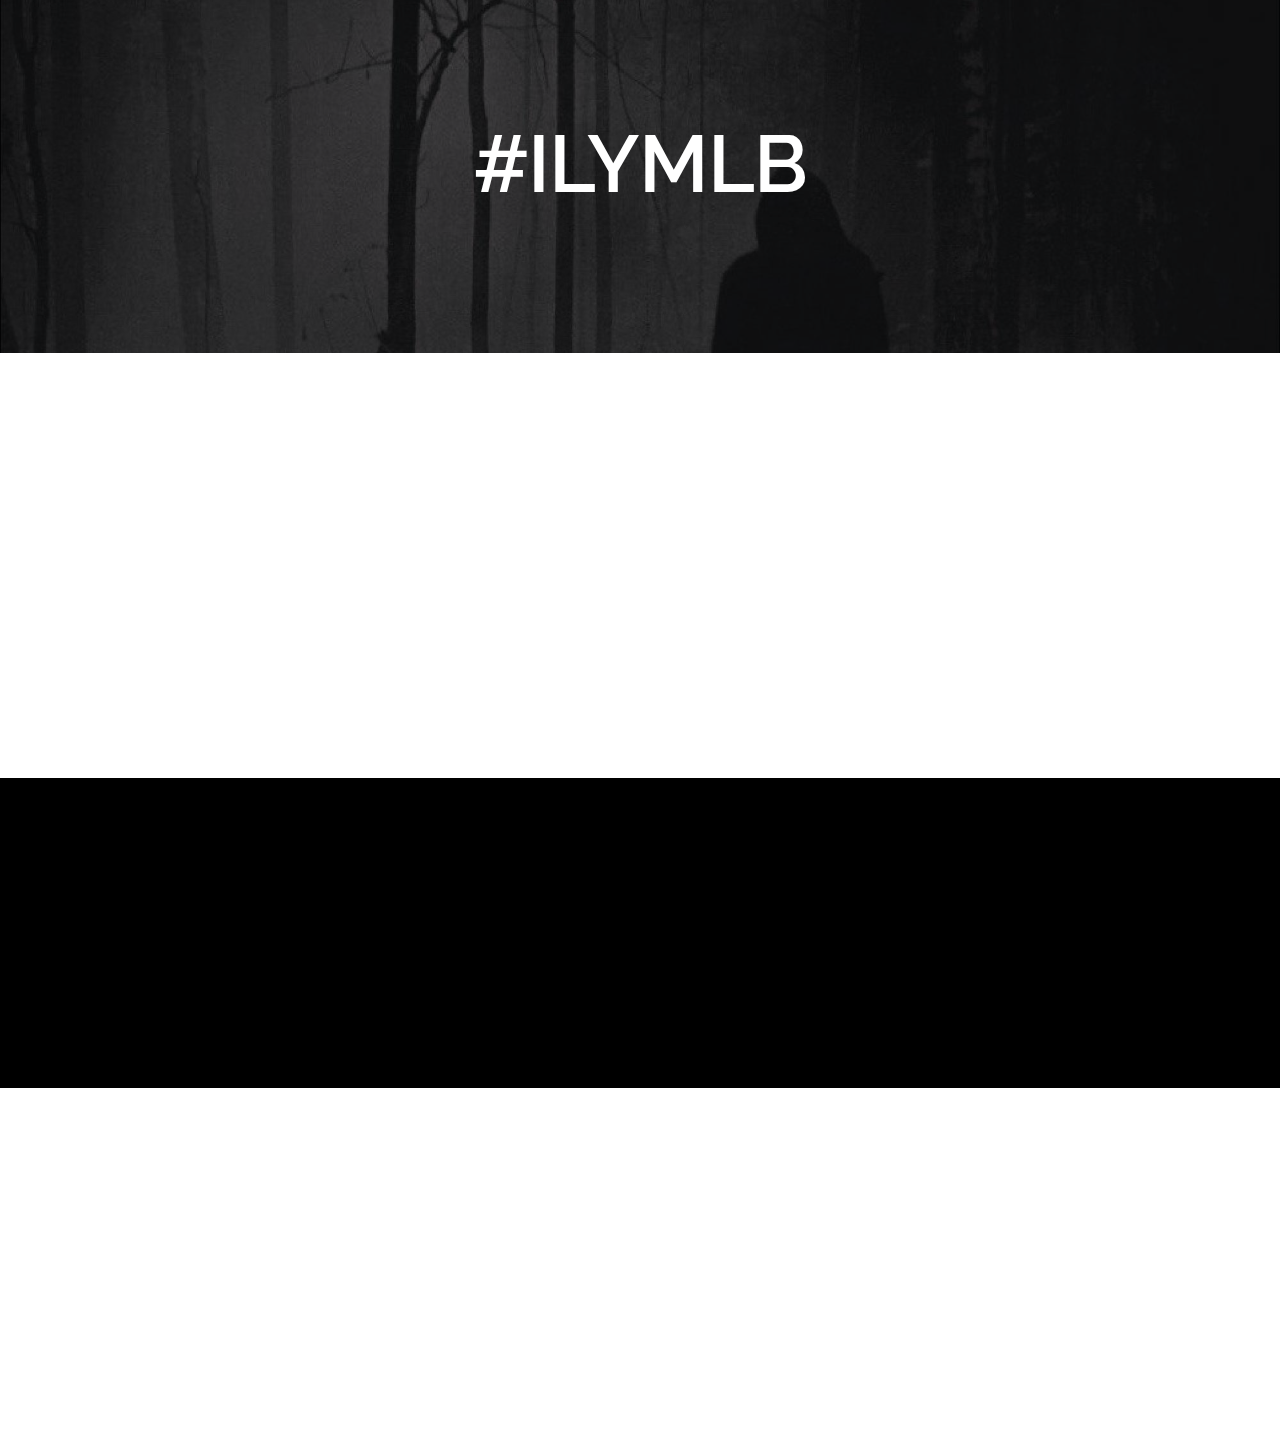
==== index.html @ f0cba6ca "create github pages" ====
<!DOCTYPE html>
<html>
<head>
  <!-- Site made with Mobirise Website Builder v3.12.1, https://mobirise.com -->
  <meta charset="UTF-8">
  <meta http-equiv="X-UA-Compatible" content="IE=edge">
  <meta name="generator" content="Mobirise v3.12.1, mobirise.com">
  <meta name="viewport" content="width=device-width, initial-scale=1">
  <link rel="shortcut icon" href="assets/images/7apxeflmiew-128x83-1.png" type="image/x-icon">
  <meta name="description" content="">
  
  <link rel="stylesheet" href="https://fonts.googleapis.com/css?family=Lora:400,700,400italic,700italic&amp;subset=latin">
  <link rel="stylesheet" href="https://fonts.googleapis.com/css?family=Montserrat:400,700">
  <link rel="stylesheet" href="https://fonts.googleapis.com/css?family=Raleway:100,100i,200,200i,300,300i,400,400i,500,500i,600,600i,700,700i,800,800i,900,900i">
  <link rel="stylesheet" href="assets/bootstrap-material-design-font/css/material.css">
  <link rel="stylesheet" href="assets/tether/tether.min.css">
  <link rel="stylesheet" href="assets/bootstrap/css/bootstrap.min.css">
  <link rel="stylesheet" href="assets/animate.css/animate.min.css">
  <link rel="stylesheet" href="assets/socicon/css/styles.css">
  <link rel="stylesheet" href="assets/theme/css/style.css">
  <link rel="stylesheet" href="assets/mobirise/css/mbr-additional.css" type="text/css">
  
  
  
</head>
<body>
<section class="mbr-section mbr-parallax-background" id="content5-2" style="background-image: url(assets/images/7apxeflmiew-2000x1304.jpg); padding-top: 120px; padding-bottom: 120px;">

    <div class="mbr-overlay" style="opacity: 0.5; background-color: rgb(0, 0, 0);">
    </div>

    <div class="container">
        <h3 class="mbr-section-title display-2">#ILYMLB</h3>
        <div class="lead"></div>
    </div>

</section>

<section class="engine"><a rel="external" href="https://mobirise.com">mobirise.com</a></section><section class="mbr-section" id="content8-3" data-bg-video="https://www.youtube.com/embed/MEDC4PJ7_JI?rel=0&amp;amp;showinfo=0&amp;autoplay=0&amp;loop=0" style="padding-top: 200px; padding-bottom: 200px;">

    <div class="mbr-overlay" style="opacity: 0; background-color: rgb(255, 255, 255);">
    </div>

    <div class="container">
        <h3 class="mbr-section-title display-2"></h3>
        
    </div>

</section>

<section class="mbr-section mbr-section-md-padding" id="social-buttons4-4" style="background-color: rgb(0, 0, 0); padding-top: 90px; padding-bottom: 90px;">
    
    <div class="container">
        <div class="row">
            <div class="col-md-8 col-md-offset-2 text-xs-center">
                <h3 class="mbr-section-title display-2">FOLLOW US</h3>
                <div>   <a class="btn btn-social" title="YouTube" target="_blank" href="https://www.youtube.com/channel/UCF7tHo4PleDbOVdPD-mHQ_A"><i class="socicon socicon-youtube"></i></a> <a class="btn btn-social" title="Instagram" target="_blank" href="https://www.instagram.com/ily_mlb/"><i class="socicon socicon-instagram"></i></a>    <a class="btn btn-social" title="VKontakte" target="_blank" href="https://vk.com/ilymlb"><i class="socicon socicon-vkontakte"></i></a>  </div>
            </div>
        </div>
    </div>
</section>

<section class="mbr-section" id="content8-6" data-bg-video="https://www.youtube.com/embed/KIHHVILIlXk?rel=0&amp;amp;showinfo=0&amp;autoplay=0&amp;loop=0" style="padding-top: 120px; padding-bottom: 200px;">

    <div class="mbr-overlay" style="opacity: 0; background-color: rgb(0, 0, 0);">
    </div>

    <div class="container">
        <h3 class="mbr-section-title display-2"></h3>
        
    </div>

</section>


  <script src="assets/web/assets/jquery/jquery.min.js"></script>
  <script src="assets/tether/tether.min.js"></script>
  <script src="assets/bootstrap/js/bootstrap.min.js"></script>
  <script src="assets/smooth-scroll/smooth-scroll.js"></script>
  <script src="assets/jarallax/jarallax.js"></script>
  <script src="assets/viewport-checker/jquery.viewportchecker.js"></script>
  <script src="assets/jquery-mb-ytplayer/jquery.mb.ytplayer.min.js"></script>
  <script src="assets/theme/js/script.js"></script>
  
  
  <input name="animation" type="hidden">
  </body>
</html>
---- assets/bootstrap-material-design-font/css/material.css ----
@font-face {
  font-family: 'Material-Design-Icons';
  src: url('../fonts/Material-Design-Icons.eot?3ocs8m');
  src: url('../fonts/Material-Design-Icons.eot?#iefix3ocs8m') format('embedded-opentype'), url('../fonts/Material-Design-Icons.woff?3ocs8m') format('woff'), url('../fonts/Material-Design-Icons.ttf?3ocs8m') format('truetype'), url('../fonts/Material-Design-Icons.svg?3ocs8m#Material-Design-Icons') format('svg');
  font-weight: normal;
  font-style: normal;
}
[class^="mdi-"],
[class*="mdi-"] {
  speak: none;
  display: inline-block;
  font-style: normal;
  font-variant:normal;
  font-weight:normal;
  /*font-size:24px;*/
  line-height:1;
  font-family:'Material-Design-Icons' !important;
  text-rendering: auto;
  
  -webkit-font-smoothing: antialiased;
  -moz-osx-font-smoothing: grayscale;
  -webkit-transform: translate(0, 0);
      -ms-transform: translate(0, 0);
          transform: translate(0, 0);
}
[class^="mdi-"]:before,
[class*="mdi-"]:before {
  display: inline-block;
  speak: none;
  text-decoration: inherit;
}
[class^="mdi-"].pull-left,
[class*="mdi-"].pull-left {
  margin-right: .3em;
}
[class^="mdi-"].pull-right,
[class*="mdi-"].pull-right {
  margin-left: .3em;
}
[class^="mdi-"].mdi-lg:before,
[class*="mdi-"].mdi-lg:before,
[class^="mdi-"].mdi-lg:after,
[class*="mdi-"].mdi-lg:after {
  font-size: 1.33333333em;
  line-height: 0.75em;
  vertical-align: -15%;
}
[class^="mdi-"].mdi-2x:before,
[class*="mdi-"].mdi-2x:before,
[class^="mdi-"].mdi-2x:after,
[class*="mdi-"].mdi-2x:after {
  font-size: 2em;
}
[class^="mdi-"].mdi-3x:before,
[class*="mdi-"].mdi-3x:before,
[class^="mdi-"].mdi-3x:after,
[class*="mdi-"].mdi-3x:after {
  font-size: 3em;
}
[class^="mdi-"].mdi-4x:before,
[class*="mdi-"].mdi-4x:before,
[class^="mdi-"].mdi-4x:after,
[class*="mdi-"].mdi-4x:after {
  font-size: 4em;
}
[class^="mdi-"].mdi-5x:before,
[class*="mdi-"].mdi-5x:before,
[class^="mdi-"].mdi-5x:after,
[class*="mdi-"].mdi-5x:after {
  font-size: 5em;
}
[class^="mdi-device-signal-cellular-"]:after,
[class^="mdi-device-battery-"]:after,
[class^="mdi-device-battery-charging-"]:after,
[class^="mdi-device-signal-cellular-connected-no-internet-"]:after,
[class^="mdi-device-signal-wifi-"]:after,
[class^="mdi-device-signal-wifi-statusbar-not-connected"]:after,
.mdi-device-network-wifi:after {
  opacity: .3;
  position: absolute;
  left: 0;
  top: 0;
  z-index: 1;
  display: inline-block;
  speak: none;
  text-decoration: inherit;
}
[class^="mdi-device-signal-cellular-"]:after {
  content: "\e758";
}
[class^="mdi-device-battery-"]:after {
  content: "\e735";
}
[class^="mdi-device-battery-charging-"]:after {
  content: "\e733";
}
[class^="mdi-device-signal-cellular-connected-no-internet-"]:after {
  content: "\e75d";
}
[class^="mdi-device-signal-wifi-"]:after,
.mdi-device-network-wifi:after {
  content: "\e765";
}
[class^="mdi-device-signal-wifi-statusbasr-not-connected"]:after {
  content: "\e8f7";
}
.mdi-device-signal-cellular-off:after,
.mdi-device-signal-cellular-null:after,
.mdi-device-signal-cellular-no-sim:after,
.mdi-device-signal-wifi-off:after,
.mdi-device-signal-wifi-4-bar:after,
.mdi-device-signal-cellular-4-bar:after,
.mdi-device-battery-alert:after,
.mdi-device-signal-cellular-connected-no-internet-4-bar:after,
.mdi-device-battery-std:after,
.mdi-device-battery-full .mdi-device-battery-unknown:after {
  content: "";
}
.mdi-fw {
  width: 1.28571429em;
  text-align: center;
}
.mdi-ul {
  padding-left: 0;
  margin-left: 2.14285714em;
  list-style-type: none;
}
.mdi-ul > li {
  position: relative;
}
.mdi-li {
  position: absolute;
  left: -2.14285714em;
  width: 2.14285714em;
  top: 0.14285714em;
  text-align: center;
}
.mdi-li.mdi-lg {
  left: -1.85714286em;
}
.mdi-border {
  padding: .2em .25em .15em;
  border: solid 0.08em #eeeeee;
  border-radius: .1em;
}
.mdi-spin {
  -webkit-animation: mdi-spin 2s infinite linear;
  animation: mdi-spin 2s infinite linear;
  -webkit-transform-origin: 50% 50%;
  -ms-transform-origin: 50% 50%;
      transform-origin: 50% 50%;
}
.mdi-pulse {
  -webkit-animation: mdi-spin 1s steps(8) infinite;
  animation: mdi-spin 1s steps(8) infinite;
  -webkit-transform-origin: 50% 50%;
  -ms-transform-origin: 50% 50%;
      transform-origin: 50% 50%;
}
@-webkit-keyframes mdi-spin {
  0% {
    -webkit-transform: rotate(0deg);
    transform: rotate(0deg);
  }
  100% {
    -webkit-transform: rotate(359deg);
    transform: rotate(359deg);
  }
}
@keyframes mdi-spin {
  0% {
    -webkit-transform: rotate(0deg);
    transform: rotate(0deg);
  }
  100% {
    -webkit-transform: rotate(359deg);
    transform: rotate(359deg);
  }
}
.mdi-rotate-90 {
  filter: progid:DXImageTransform.Microsoft.BasicImage(rotation=1);
  -webkit-transform: rotate(90deg);
  -ms-transform: rotate(90deg);
  transform: rotate(90deg);
}
.mdi-rotate-180 {
  filter: progid:DXImageTransform.Microsoft.BasicImage(rotation=2);
  -webkit-transform: rotate(180deg);
  -ms-transform: rotate(180deg);
  transform: rotate(180deg);
}
.mdi-rotate-270 {
  filter: progid:DXImageTransform.Microsoft.BasicImage(rotation=3);
  -webkit-transform: rotate(270deg);
  -ms-transform: rotate(270deg);
  transform: rotate(270deg);
}
.mdi-flip-horizontal {
  filter: progid:DXImageTransform.Microsoft.BasicImage(rotation=0, mirror=1);
  -webkit-transform: scale(-1, 1);
  -ms-transform: scale(-1, 1);
  transform: scale(-1, 1);
}
.mdi-flip-vertical {
  filter: progid:DXImageTransform.Microsoft.BasicImage(rotation=2, mirror=1);
  -webkit-transform: scale(1, -1);
  -ms-transform: scale(1, -1);
  transform: scale(1, -1);
}
:root .mdi-rotate-90,
:root .mdi-rotate-180,
:root .mdi-rotate-270,
:root .mdi-flip-horizontal,
:root .mdi-flip-vertical {
  -webkit-filter: none;
          filter: none;
}
.mdi-stack {
  position: relative;
  display: inline-block;
  width: 2em;
  height: 2em;
  line-height: 2em;
  vertical-align: middle;
}
.mdi-stack-1x,
.mdi-stack-2x {
  position: absolute;
  left: 0;
  width: 100%;
  text-align: center;
}
.mdi-stack-1x {
  line-height: inherit;
}
.mdi-stack-2x {
  font-size: 2em;
}
.mdi-inverse {
  color: #ffffff;
}
/* Start Icons */
.mdi-action-3d-rotation:before {
  content: "\e600";
}
.mdi-action-accessibility:before {
  content: "\e601";
}
.mdi-action-account-balance-wallet:before {
  content: "\e602";
}
.mdi-action-account-balance:before {
  content: "\e603";
}
.mdi-action-account-box:before {
  content: "\e604";
}
.mdi-action-account-child:before {
  content: "\e605";
}
.mdi-action-account-circle:before {
  content: "\e606";
}
.mdi-action-add-shopping-cart:before {
  content: "\e607";
}
.mdi-action-alarm-add:before {
  content: "\e608";
}
.mdi-action-alarm-off:before {
  content: "\e609";
}
.mdi-action-alarm-on:before {
  content: "\e60a";
}
.mdi-action-alarm:before {
  content: "\e60b";
}
.mdi-action-android:before {
  content: "\e60c";
}
.mdi-action-announcement:before {
  content: "\e60d";
}
.mdi-action-aspect-ratio:before {
  content: "\e60e";
}
.mdi-action-assessment:before {
  content: "\e60f";
}
.mdi-action-assignment-ind:before {
  content: "\e610";
}
.mdi-action-assignment-late:before {
  content: "\e611";
}
.mdi-action-assignment-return:before {
  content: "\e612";
}
.mdi-action-assignment-returned:before {
  content: "\e613";
}
.mdi-action-assignment-turned-in:before {
  content: "\e614";
}
.mdi-action-assignment:before {
  content: "\e615";
}
.mdi-action-autorenew:before {
  content: "\e616";
}
.mdi-action-backup:before {
  content: "\e617";
}
.mdi-action-book:before {
  content: "\e618";
}
.mdi-action-bookmark-outline:before {
  content: "\e619";
}
.mdi-action-bookmark:before {
  content: "\e61a";
}
.mdi-action-bug-report:before {
  content: "\e61b";
}
.mdi-action-cached:before {
  content: "\e61c";
}
.mdi-action-check-circle:before {
  content: "\e61d";
}
.mdi-action-class:before {
  content: "\e61e";
}
.mdi-action-credit-card:before {
  content: "\e61f";
}
.mdi-action-dashboard:before {
  content: "\e620";
}
.mdi-action-delete:before {
  content: "\e621";
}
.mdi-action-description:before {
  content: "\e622";
}
.mdi-action-dns:before {
  content: "\e623";
}
.mdi-action-done-all:before {
  content: "\e624";
}
.mdi-action-done:before {
  content: "\e625";
}
.mdi-action-event:before {
  content: "\e626";
}
.mdi-action-exit-to-app:before {
  content: "\e627";
}
.mdi-action-explore:before {
  content: "\e628";
}
.mdi-action-extension:before {
  content: "\e629";
}
.mdi-action-face-unlock:before {
  content: "\e62a";
}
.mdi-action-favorite-outline:before {
  content: "\e62b";
}
.mdi-action-favorite:before {
  content: "\e62c";
}
.mdi-action-find-in-page:before {
  content: "\e62d";
}
.mdi-action-find-replace:before {
  content: "\e62e";
}
.mdi-action-flip-to-back:before {
  content: "\e62f";
}
.mdi-action-flip-to-front:before {
  content: "\e630";
}
.mdi-action-get-app:before {
  content: "\e631";
}
.mdi-action-grade:before {
  content: "\e632";
}
.mdi-action-group-work:before {
  content: "\e633";
}
.mdi-action-help:before {
  content: "\e634";
}
.mdi-action-highlight-remove:before {
  content: "\e635";
}
.mdi-action-history:before {
  content: "\e636";
}
.mdi-action-home:before {
  content: "\e637";
}
.mdi-action-https:before {
  content: "\e638";
}
.mdi-action-info-outline:before {
  content: "\e639";
}
.mdi-action-info:before {
  content: "\e63a";
}
.mdi-action-input:before {
  content: "\e63b";
}
.mdi-action-invert-colors:before {
  content: "\e63c";
}
.mdi-action-label-outline:before {
  content: "\e63d";
}
.mdi-action-label:before {
  content: "\e63e";
}
.mdi-action-language:before {
  content: "\e63f";
}
.mdi-action-launch:before {
  content: "\e640";
}
.mdi-action-list:before {
  content: "\e641";
}
.mdi-action-lock-open:before {
  content: "\e642";
}
.mdi-action-lock-outline:before {
  content: "\e643";
}
.mdi-action-lock:before {
  content: "\e644";
}
.mdi-action-loyalty:before {
  content: "\e645";
}
.mdi-action-markunread-mailbox:before {
  content: "\e646";
}
.mdi-action-note-add:before {
  content: "\e647";
}
.mdi-action-open-in-browser:before {
  content: "\e648";
}
.mdi-action-open-in-new:before {
  content: "\e649";
}
.mdi-action-open-with:before {
  content: "\e64a";
}
.mdi-action-pageview:before {
  content: "\e64b";
}
.mdi-action-payment:before {
  content: "\e64c";
}
.mdi-action-perm-camera-mic:before {
  content: "\e64d";
}
.mdi-action-perm-contact-cal:before {
  content: "\e64e";
}
.mdi-action-perm-data-setting:before {
  content: "\e64f";
}
.mdi-action-perm-device-info:before {
  content: "\e650";
}
.mdi-action-perm-identity:before {
  content: "\e651";
}
.mdi-action-perm-media:before {
  content: "\e652";
}
.mdi-action-perm-phone-msg:before {
  content: "\e653";
}
.mdi-action-perm-scan-wifi:before {
  content: "\e654";
}
.mdi-action-picture-in-picture:before {
  content: "\e655";
}
.mdi-action-polymer:before {
  content: "\e656";
}
.mdi-action-print:before {
  content: "\e657";
}
.mdi-action-query-builder:before {
  content: "\e658";
}
.mdi-action-question-answer:before {
  content: "\e659";
}
.mdi-action-receipt:before {
  content: "\e65a";
}
.mdi-action-redeem:before {
  content: "\e65b";
}
.mdi-action-reorder:before {
  content: "\e65c";
}
.mdi-action-report-problem:before {
  content: "\e65d";
}
.mdi-action-restore:before {
  content: "\e65e";
}
.mdi-action-room:before {
  content: "\e65f";
}
.mdi-action-schedule:before {
  content: "\e660";
}
.mdi-action-search:before {
  content: "\e661";
}
.mdi-action-settings-applications:before {
  content: "\e662";
}
.mdi-action-settings-backup-restore:before {
  content: "\e663";
}
.mdi-action-settings-bluetooth:before {
  content: "\e664";
}
.mdi-action-settings-cell:before {
  content: "\e665";
}
.mdi-action-settings-display:before {
  content: "\e666";
}
.mdi-action-settings-ethernet:before {
  content: "\e667";
}
.mdi-action-settings-input-antenna:before {
  content: "\e668";
}
.mdi-action-settings-input-component:before {
  content: "\e669";
}
.mdi-action-settings-input-composite:before {
  content: "\e66a";
}
.mdi-action-settings-input-hdmi:before {
  content: "\e66b";
}
.mdi-action-settings-input-svideo:before {
  content: "\e66c";
}
.mdi-action-settings-overscan:before {
  content: "\e66d";
}
.mdi-action-settings-phone:before {
  content: "\e66e";
}
.mdi-action-settings-power:before {
  content: "\e66f";
}
.mdi-action-settings-remote:before {
  content: "\e670";
}
.mdi-action-settings-voice:before {
  content: "\e671";
}
.mdi-action-settings:before {
  content: "\e672";
}
.mdi-action-shop-two:before {
  content: "\e673";
}
.mdi-action-shop:before {
  content: "\e674";
}
.mdi-action-shopping-basket:before {
  content: "\e675";
}
.mdi-action-shopping-cart:before {
  content: "\e676";
}
.mdi-action-speaker-notes:before {
  content: "\e677";
}
.mdi-action-spellcheck:before {
  content: "\e678";
}
.mdi-action-star-rate:before {
  content: "\e679";
}
.mdi-action-stars:before {
  content: "\e67a";
}
.mdi-action-store:before {
  content: "\e67b";
}
.mdi-action-subject:before {
  content: "\e67c";
}
.mdi-action-supervisor-account:before {
  content: "\e67d";
}
.mdi-action-swap-horiz:before {
  content: "\e67e";
}
.mdi-action-swap-vert-circle:before {
  content: "\e67f";
}
.mdi-action-swap-vert:before {
  content: "\e680";
}
.mdi-action-system-update-tv:before {
  content: "\e681";
}
.mdi-action-tab-unselected:before {
  content: "\e682";
}
.mdi-action-tab:before {
  content: "\e683";
}
.mdi-action-theaters:before {
  content: "\e684";
}
.mdi-action-thumb-down:before {
  content: "\e685";
}
.mdi-action-thumb-up:before {
  content: "\e686";
}
.mdi-action-thumbs-up-down:before {
  content: "\e687";
}
.mdi-action-toc:before {
  content: "\e688";
}
.mdi-action-today:before {
  content: "\e689";
}
.mdi-action-track-changes:before {
  content: "\e68a";
}
.mdi-action-translate:before {
  content: "\e68b";
}
.mdi-action-trending-down:before {
  content: "\e68c";
}
.mdi-action-trending-neutral:before {
  content: "\e68d";
}
.mdi-action-trending-up:before {
  content: "\e68e";
}
.mdi-action-turned-in-not:before {
  content: "\e68f";
}
.mdi-action-turned-in:before {
  content: "\e690";
}
.mdi-action-verified-user:before {
  content: "\e691";
}
.mdi-action-view-agenda:before {
  content: "\e692";
}
.mdi-action-view-array:before {
  content: "\e693";
}
.mdi-action-view-carousel:before {
  content: "\e694";
}
.mdi-action-view-column:before {
  content: "\e695";
}
.mdi-action-view-day:before {
  content: "\e696";
}
.mdi-action-view-headline:before {
  content: "\e697";
}
.mdi-action-view-list:before {
  content: "\e698";
}
.mdi-action-view-module:before {
  content: "\e699";
}
.mdi-action-view-quilt:before {
  content: "\e69a";
}
.mdi-action-view-stream:before {
  content: "\e69b";
}
.mdi-action-view-week:before {
  content: "\e69c";
}
.mdi-action-visibility-off:before {
  content: "\e69d";
}
.mdi-action-visibility:before {
  content: "\e69e";
}
.mdi-action-wallet-giftcard:before {
  content: "\e69f";
}
.mdi-action-wallet-membership:before {
  content: "\e6a0";
}
.mdi-action-wallet-travel:before {
  content: "\e6a1";
}
.mdi-action-work:before {
  content: "\e6a2";
}
.mdi-alert-error:before {
  content: "\e6a3";
}
.mdi-alert-warning:before {
  content: "\e6a4";
}
.mdi-av-album:before {
  content: "\e6a5";
}
.mdi-av-closed-caption:before {
  content: "\e6a6";
}
.mdi-av-equalizer:before {
  content: "\e6a7";
}
.mdi-av-explicit:before {
  content: "\e6a8";
}
.mdi-av-fast-forward:before {
  content: "\e6a9";
}
.mdi-av-fast-rewind:before {
  content: "\e6aa";
}
.mdi-av-games:before {
  content: "\e6ab";
}
.mdi-av-hearing:before {
  content: "\e6ac";
}
.mdi-av-high-quality:before {
  content: "\e6ad";
}
.mdi-av-loop:before {
  content: "\e6ae";
}
.mdi-av-mic-none:before {
  content: "\e6af";
}
.mdi-av-mic-off:before {
  content: "\e6b0";
}
.mdi-av-mic:before {
  content: "\e6b1";
}
.mdi-av-movie:before {
  content: "\e6b2";
}
.mdi-av-my-library-add:before {
  content: "\e6b3";
}
.mdi-av-my-library-books:before {
  content: "\e6b4";
}
.mdi-av-my-library-music:before {
  content: "\e6b5";
}
.mdi-av-new-releases:before {
  content: "\e6b6";
}
.mdi-av-not-interested:before {
  content: "\e6b7";
}
.mdi-av-pause-circle-fill:before {
  content: "\e6b8";
}
.mdi-av-pause-circle-outline:before {
  content: "\e6b9";
}
.mdi-av-pause:before {
  content: "\e6ba";
}
.mdi-av-play-arrow:before {
  content: "\e6bb";
}
.mdi-av-play-circle-fill:before {
  content: "\e6bc";
}
.mdi-av-play-circle-outline:before {
  content: "\e6bd";
}
.mdi-av-play-shopping-bag:before {
  content: "\e6be";
}
.mdi-av-playlist-add:before {
  content: "\e6bf";
}
.mdi-av-queue-music:before {
  content: "\e6c0";
}
.mdi-av-queue:before {
  content: "\e6c1";
}
.mdi-av-radio:before {
  content: "\e6c2";
}
.mdi-av-recent-actors:before {
  content: "\e6c3";
}
.mdi-av-repeat-one:before {
  content: "\e6c4";
}
.mdi-av-repeat:before {
  content: "\e6c5";
}
.mdi-av-replay:before {
  content: "\e6c6";
}
.mdi-av-shuffle:before {
  content: "\e6c7";
}
.mdi-av-skip-next:before {
  content: "\e6c8";
}
.mdi-av-skip-previous:before {
  content: "\e6c9";
}
.mdi-av-snooze:before {
  content: "\e6ca";
}
.mdi-av-stop:before {
  content: "\e6cb";
}
.mdi-av-subtitles:before {
  content: "\e6cc";
}
.mdi-av-surround-sound:before {
  content: "\e6cd";
}
.mdi-av-timer:before {
  content: "\e6ce";
}
.mdi-av-video-collection:before {
  content: "\e6cf";
}
.mdi-av-videocam-off:before {
  content: "\e6d0";
}
.mdi-av-videocam:before {
  content: "\e6d1";
}
.mdi-av-volume-down:before {
  content: "\e6d2";
}
.mdi-av-volume-mute:before {
  content: "\e6d3";
}
.mdi-av-volume-off:before {
  content: "\e6d4";
}
.mdi-av-volume-up:before {
  content: "\e6d5";
}
.mdi-av-web:before {
  content: "\e6d6";
}
.mdi-communication-business:before {
  content: "\e6d7";
}
.mdi-communication-call-end:before {
  content: "\e6d8";
}
.mdi-communication-call-made:before {
  content: "\e6d9";
}
.mdi-communication-call-merge:before {
  content: "\e6da";
}
.mdi-communication-call-missed:before {
  content: "\e6db";
}
.mdi-communication-call-received:before {
  content: "\e6dc";
}
.mdi-communication-call-split:before {
  content: "\e6dd";
}
.mdi-communication-call:before {
  content: "\e6de";
}
.mdi-communication-chat:before {
  content: "\e6df";
}
.mdi-communication-clear-all:before {
  content: "\e6e0";
}
.mdi-communication-comment:before {
  content: "\e6e1";
}
.mdi-communication-contacts:before {
  content: "\e6e2";
}
.mdi-communication-dialer-sip:before {
  content: "\e6e3";
}
.mdi-communication-dialpad:before {
  content: "\e6e4";
}
.mdi-communication-dnd-on:before {
  content: "\e6e5";
}
.mdi-communication-email:before {
  content: "\e6e6";
}
.mdi-communication-forum:before {
  content: "\e6e7";
}
.mdi-communication-import-export:before {
  content: "\e6e8";
}
.mdi-communication-invert-colors-off:before {
  content: "\e6e9";
}
.mdi-communication-invert-colors-on:before {
  content: "\e6ea";
}
.mdi-communication-live-help:before {
  content: "\e6eb";
}
.mdi-communication-location-off:before {
  content: "\e6ec";
}
.mdi-communication-location-on:before {
  content: "\e6ed";
}
.mdi-communication-message:before {
  content: "\e6ee";
}
.mdi-communication-messenger:before {
  content: "\e6ef";
}
.mdi-communication-no-sim:before {
  content: "\e6f0";
}
.mdi-communication-phone:before {
  content: "\e6f1";
}
.mdi-communication-portable-wifi-off:before {
  content: "\e6f2";
}
.mdi-communication-quick-contacts-dialer:before {
  content: "\e6f3";
}
.mdi-communication-quick-contacts-mail:before {
  content: "\e6f4";
}
.mdi-communication-ring-volume:before {
  content: "\e6f5";
}
.mdi-communication-stay-current-landscape:before {
  content: "\e6f6";
}
.mdi-communication-stay-current-portrait:before {
  content: "\e6f7";
}
.mdi-communication-stay-primary-landscape:before {
  content: "\e6f8";
}
.mdi-communication-stay-primary-portrait:before {
  content: "\e6f9";
}
.mdi-communication-swap-calls:before {
  content: "\e6fa";
}
.mdi-communication-textsms:before {
  content: "\e6fb";
}
.mdi-communication-voicemail:before {
  content: "\e6fc";
}
.mdi-communication-vpn-key:before {
  content: "\e6fd";
}
.mdi-content-add-box:before {
  content: "\e6fe";
}
.mdi-content-add-circle-outline:before {
  content: "\e6ff";
}
.mdi-content-add-circle:before {
  content: "\e700";
}
.mdi-content-add:before {
  content: "\e701";
}
.mdi-content-archive:before {
  content: "\e702";
}
.mdi-content-backspace:before {
  content: "\e703";
}
.mdi-content-block:before {
  content: "\e704";
}
.mdi-content-clear:before {
  content: "\e705";
}
.mdi-content-content-copy:before {
  content: "\e706";
}
.mdi-content-content-cut:before {
  content: "\e707";
}
.mdi-content-content-paste:before {
  content: "\e708";
}
.mdi-content-create:before {
  content: "\e709";
}
.mdi-content-drafts:before {
  content: "\e70a";
}
.mdi-content-filter-list:before {
  content: "\e70b";
}
.mdi-content-flag:before {
  content: "\e70c";
}
.mdi-content-forward:before {
  content: "\e70d";
}
.mdi-content-gesture:before {
  content: "\e70e";
}
.mdi-content-inbox:before {
  content: "\e70f";
}
.mdi-content-link:before {
  content: "\e710";
}
.mdi-content-mail:before {
  content: "\e711";
}
.mdi-content-markunread:before {
  content: "\e712";
}
.mdi-content-redo:before {
  content: "\e713";
}
.mdi-content-remove-circle-outline:before {
  content: "\e714";
}
.mdi-content-remove-circle:before {
  content: "\e715";
}
.mdi-content-remove:before {
  content: "\e716";
}
.mdi-content-reply-all:before {
  content: "\e717";
}
.mdi-content-reply:before {
  content: "\e718";
}
.mdi-content-report:before {
  content: "\e719";
}
.mdi-content-save:before {
  content: "\e71a";
}
.mdi-content-select-all:before {
  content: "\e71b";
}
.mdi-content-send:before {
  content: "\e71c";
}
.mdi-content-sort:before {
  content: "\e71d";
}
.mdi-content-text-format:before {
  content: "\e71e";
}
.mdi-content-undo:before {
  content: "\e71f";
}
.mdi-editor-attach-file:before {
  content: "\e776";
}
.mdi-editor-attach-money:before {
  content: "\e777";
}
.mdi-editor-border-all:before {
  content: "\e778";
}
.mdi-editor-border-bottom:before {
  content: "\e779";
}
.mdi-editor-border-clear:before {
  content: "\e77a";
}
.mdi-editor-border-color:before {
  content: "\e77b";
}
.mdi-editor-border-horizontal:before {
  content: "\e77c";
}
.mdi-editor-border-inner:before {
  content: "\e77d";
}
.mdi-editor-border-left:before {
  content: "\e77e";
}
.mdi-editor-border-outer:before {
  content: "\e77f";
}
.mdi-editor-border-right:before {
  content: "\e780";
}
.mdi-editor-border-style:before {
  content: "\e781";
}
.mdi-editor-border-top:before {
  content: "\e782";
}
.mdi-editor-border-vertical:before {
  content: "\e783";
}
.mdi-editor-format-align-center:before {
  content: "\e784";
}
.mdi-editor-format-align-justify:before {
  content: "\e785";
}
.mdi-editor-format-align-left:before {
  content: "\e786";
}
.mdi-editor-format-align-right:before {
  content: "\e787";
}
.mdi-editor-format-bold:before {
  content: "\e788";
}
.mdi-editor-format-clear:before {
  content: "\e789";
}
.mdi-editor-format-color-fill:before {
  content: "\e78a";
}
.mdi-editor-format-color-reset:before {
  content: "\e78b";
}
.mdi-editor-format-color-text:before {
  content: "\e78c";
}
.mdi-editor-format-indent-decrease:before {
  content: "\e78d";
}
.mdi-editor-format-indent-increase:before {
  content: "\e78e";
}
.mdi-editor-format-italic:before {
  content: "\e78f";
}
.mdi-editor-format-line-spacing:before {
  content: "\e790";
}
.mdi-editor-format-list-bulleted:before {
  content: "\e791";
}
.mdi-editor-format-list-numbered:before {
  content: "\e792";
}
.mdi-editor-format-paint:before {
  content: "\e793";
}
.mdi-editor-format-quote:before {
  content: "\e794";
}
.mdi-editor-format-size:before {
  content: "\e795";
}
.mdi-editor-format-strikethrough:before {
  content: "\e796";
}
.mdi-editor-format-textdirection-l-to-r:before {
  content: "\e797";
}
.mdi-editor-format-textdirection-r-to-l:before {
  content: "\e798";
}
.mdi-editor-format-underline:before {
  content: "\e799";
}
.mdi-editor-functions:before {
  content: "\e79a";
}
.mdi-editor-insert-chart:before {
  content: "\e79b";
}
.mdi-editor-insert-comment:before {
  content: "\e79c";
}
.mdi-editor-insert-drive-file:before {
  content: "\e79d";
}
.mdi-editor-insert-emoticon:before {
  content: "\e79e";
}
.mdi-editor-insert-invitation:before {
  content: "\e79f";
}
.mdi-editor-insert-link:before {
  content: "\e7a0";
}
.mdi-editor-insert-photo:before {
  content: "\e7a1";
}
.mdi-editor-merge-type:before {
  content: "\e7a2";
}
.mdi-editor-mode-comment:before {
  content: "\e7a3";
}
.mdi-editor-mode-edit:before {
  content: "\e7a4";
}
.mdi-editor-publish:before {
  content: "\e7a5";
}
.mdi-editor-vertical-align-bottom:before {
  content: "\e7a6";
}
.mdi-editor-vertical-align-center:before {
  content: "\e7a7";
}
.mdi-editor-vertical-align-top:before {
  content: "\e7a8";
}
.mdi-editor-wrap-text:before {
  content: "\e7a9";
}
.mdi-file-attachment:before {
  content: "\e7aa";
}
.mdi-file-cloud-circle:before {
  content: "\e7ab";
}
.mdi-file-cloud-done:before {
  content: "\e7ac";
}
.mdi-file-cloud-download:before {
  content: "\e7ad";
}
.mdi-file-cloud-off:before {
  content: "\e7ae";
}
.mdi-file-cloud-queue:before {
  content: "\e7af";
}
.mdi-file-cloud-upload:before {
  content: "\e7b0";
}
.mdi-file-cloud:before {
  content: "\e7b1";
}
.mdi-file-file-download:before {
  content: "\e7b2";
}
.mdi-file-file-upload:before {
  content: "\e7b3";
}
.mdi-file-folder-open:before {
  content: "\e7b4";
}
.mdi-file-folder-shared:before {
  content: "\e7b5";
}
.mdi-file-folder:before {
  content: "\e7b6";
}
.mdi-device-access-alarm:before {
  content: "\e720";
}
.mdi-device-access-alarms:before {
  content: "\e721";
}
.mdi-device-access-time:before {
  content: "\e722";
}
.mdi-device-add-alarm:before {
  content: "\e723";
}
.mdi-device-airplanemode-off:before {
  content: "\e724";
}
.mdi-device-airplanemode-on:before {
  content: "\e725";
}
.mdi-device-battery-20:before {
  content: "\e726";
}
.mdi-device-battery-30:before {
  content: "\e727";
}
.mdi-device-battery-50:before {
  content: "\e728";
}
.mdi-device-battery-60:before {
  content: "\e729";
}
.mdi-device-battery-80:before {
  content: "\e72a";
}
.mdi-device-battery-90:before {
  content: "\e72b";
}
.mdi-device-battery-alert:before {
  content: "\e72c";
}
.mdi-device-battery-charging-20:before {
  content: "\e72d";
}
.mdi-device-battery-charging-30:before {
  content: "\e72e";
}
.mdi-device-battery-charging-50:before {
  content: "\e72f";
}
.mdi-device-battery-charging-60:before {
  content: "\e730";
}
.mdi-device-battery-charging-80:before {
  content: "\e731";
}
.mdi-device-battery-charging-90:before {
  content: "\e732";
}
.mdi-device-battery-charging-full:before {
  content: "\e733";
}
.mdi-device-battery-full:before {
  content: "\e734";
}
.mdi-device-battery-std:before {
  content: "\e735";
}
.mdi-device-battery-unknown:before {
  content: "\e736";
}
.mdi-device-bluetooth-connected:before {
  content: "\e737";
}
.mdi-device-bluetooth-disabled:before {
  content: "\e738";
}
.mdi-device-bluetooth-searching:before {
  content: "\e739";
}
.mdi-device-bluetooth:before {
  content: "\e73a";
}
.mdi-device-brightness-auto:before {
  content: "\e73b";
}
.mdi-device-brightness-high:before {
  content: "\e73c";
}
.mdi-device-brightness-low:before {
  content: "\e73d";
}
.mdi-device-brightness-medium:before {
  content: "\e73e";
}
.mdi-device-data-usage:before {
  content: "\e73f";
}
.mdi-device-developer-mode:before {
  content: "\e740";
}
.mdi-device-devices:before {
  content: "\e741";
}
.mdi-device-dvr:before {
  content: "\e742";
}
.mdi-device-gps-fixed:before {
  content: "\e743";
}
.mdi-device-gps-not-fixed:before {
  content: "\e744";
}
.mdi-device-gps-off:before {
  content: "\e745";
}
.mdi-device-location-disabled:before {
  content: "\e746";
}
.mdi-device-location-searching:before {
  content: "\e747";
}
.mdi-device-multitrack-audio:before {
  content: "\e748";
}
.mdi-device-network-cell:before {
  content: "\e749";
}
.mdi-device-network-wifi:before {
  content: "\e74a";
}
.mdi-device-nfc:before {
  content: "\e74b";
}
.mdi-device-now-wallpaper:before {
  content: "\e74c";
}
.mdi-device-now-widgets:before {
  content: "\e74d";
}
.mdi-device-screen-lock-landscape:before {
  content: "\e74e";
}
.mdi-device-screen-lock-portrait:before {
  content: "\e74f";
}
.mdi-device-screen-lock-rotation:before {
  content: "\e750";
}
.mdi-device-screen-rotation:before {
  content: "\e751";
}
.mdi-device-sd-storage:before {
  content: "\e752";
}
.mdi-device-settings-system-daydream:before {
  content: "\e753";
}
.mdi-device-signal-cellular-0-bar:before {
  content: "\e754";
}
.mdi-device-signal-cellular-1-bar:before {
  content: "\e755";
}
.mdi-device-signal-cellular-2-bar:before {
  content: "\e756";
}
.mdi-device-signal-cellular-3-bar:before {
  content: "\e757";
}
.mdi-device-signal-cellular-4-bar:before {
  content: "\e758";
}
.mdi-signal-wifi-statusbar-connected-no-internet-after:before {
  content: "\e8f6";
}
.mdi-device-signal-cellular-connected-no-internet-0-bar:before {
  content: "\e759";
}
.mdi-device-signal-cellular-connected-no-internet-1-bar:before {
  content: "\e75a";
}
.mdi-device-signal-cellular-connected-no-internet-2-bar:before {
  content: "\e75b";
}
.mdi-device-signal-cellular-connected-no-internet-3-bar:before {
  content: "\e75c";
}
.mdi-device-signal-cellular-connected-no-internet-4-bar:before {
  content: "\e75d";
}
.mdi-device-signal-cellular-no-sim:before {
  content: "\e75e";
}
.mdi-device-signal-cellular-null:before {
  content: "\e75f";
}
.mdi-device-signal-cellular-off:before {
  content: "\e760";
}
.mdi-device-signal-wifi-0-bar:before {
  content: "\e761";
}
.mdi-device-signal-wifi-1-bar:before {
  content: "\e762";
}
.mdi-device-signal-wifi-2-bar:before {
  content: "\e763";
}
.mdi-device-signal-wifi-3-bar:before {
  content: "\e764";
}
.mdi-device-signal-wifi-4-bar:before {
  content: "\e765";
}
.mdi-device-signal-wifi-off:before {
  content: "\e766";
}
.mdi-device-signal-wifi-statusbar-1-bar:before {
  content: "\e767";
}
.mdi-device-signal-wifi-statusbar-2-bar:before {
  content: "\e768";
}
.mdi-device-signal-wifi-statusbar-3-bar:before {
  content: "\e769";
}
.mdi-device-signal-wifi-statusbar-4-bar:before {
  content: "\e76a";
}
.mdi-device-signal-wifi-statusbar-connected-no-internet-:before {
  content: "\e76b";
}
.mdi-device-signal-wifi-statusbar-connected-no-internet:before {
  content: "\e76f";
}
.mdi-device-signal-wifi-statusbar-connected-no-internet-2:before {
  content: "\e76c";
}
.mdi-device-signal-wifi-statusbar-connected-no-internet-3:before {
  content: "\e76d";
}
.mdi-device-signal-wifi-statusbar-connected-no-internet-4:before {
  content: "\e76e";
}
.mdi-signal-wifi-statusbar-not-connected-after:before {
  content: "\e8f7";
}
.mdi-device-signal-wifi-statusbar-not-connected:before {
  content: "\e770";
}
.mdi-device-signal-wifi-statusbar-null:before {
  content: "\e771";
}
.mdi-device-storage:before {
  content: "\e772";
}
.mdi-device-usb:before {
  content: "\e773";
}
.mdi-device-wifi-lock:before {
  content: "\e774";
}
.mdi-device-wifi-tethering:before {
  content: "\e775";
}
.mdi-hardware-cast-connected:before {
  content: "\e7b7";
}
.mdi-hardware-cast:before {
  content: "\e7b8";
}
.mdi-hardware-computer:before {
  content: "\e7b9";
}
.mdi-hardware-desktop-mac:before {
  content: "\e7ba";
}
.mdi-hardware-desktop-windows:before {
  content: "\e7bb";
}
.mdi-hardware-dock:before {
  content: "\e7bc";
}
.mdi-hardware-gamepad:before {
  content: "\e7bd";
}
.mdi-hardware-headset-mic:before {
  content: "\e7be";
}
.mdi-hardware-headset:before {
  content: "\e7bf";
}
.mdi-hardware-keyboard-alt:before {
  content: "\e7c0";
}
.mdi-hardware-keyboard-arrow-down:before {
  content: "\e7c1";
}
.mdi-hardware-keyboard-arrow-left:before {
  content: "\e7c2";
}
.mdi-hardware-keyboard-arrow-right:before {
  content: "\e7c3";
}
.mdi-hardware-keyboard-arrow-up:before {
  content: "\e7c4";
}
.mdi-hardware-keyboard-backspace:before {
  content: "\e7c5";
}
.mdi-hardware-keyboard-capslock:before {
  content: "\e7c6";
}
.mdi-hardware-keyboard-control:before {
  content: "\e7c7";
}
.mdi-hardware-keyboard-hide:before {
  content: "\e7c8";
}
.mdi-hardware-keyboard-return:before {
  content: "\e7c9";
}
.mdi-hardware-keyboard-tab:before {
  content: "\e7ca";
}
.mdi-hardware-keyboard-voice:before {
  content: "\e7cb";
}
.mdi-hardware-keyboard:before {
  content: "\e7cc";
}
.mdi-hardware-laptop-chromebook:before {
  content: "\e7cd";
}
.mdi-hardware-laptop-mac:before {
  content: "\e7ce";
}
.mdi-hardware-laptop-windows:before {
  content: "\e7cf";
}
.mdi-hardware-laptop:before {
  content: "\e7d0";
}
.mdi-hardware-memory:before {
  content: "\e7d1";
}
.mdi-hardware-mouse:before {
  content: "\e7d2";
}
.mdi-hardware-phone-android:before {
  content: "\e7d3";
}
.mdi-hardware-phone-iphone:before {
  content: "\e7d4";
}
.mdi-hardware-phonelink-off:before {
  content: "\e7d5";
}
.mdi-hardware-phonelink:before {
  content: "\e7d6";
}
.mdi-hardware-security:before {
  content: "\e7d7";
}
.mdi-hardware-sim-card:before {
  content: "\e7d8";
}
.mdi-hardware-smartphone:before {
  content: "\e7d9";
}
.mdi-hardware-speaker:before {
  content: "\e7da";
}
.mdi-hardware-tablet-android:before {
  content: "\e7db";
}
.mdi-hardware-tablet-mac:before {
  content: "\e7dc";
}
.mdi-hardware-tablet:before {
  content: "\e7dd";
}
.mdi-hardware-tv:before {
  content: "\e7de";
}
.mdi-hardware-watch:before {
  content: "\e7df";
}
.mdi-image-add-to-photos:before {
  content: "\e7e0";
}
.mdi-image-adjust:before {
  content: "\e7e1";
}
.mdi-image-assistant-photo:before {
  content: "\e7e2";
}
.mdi-image-audiotrack:before {
  content: "\e7e3";
}
.mdi-image-blur-circular:before {
  content: "\e7e4";
}
.mdi-image-blur-linear:before {
  content: "\e7e5";
}
.mdi-image-blur-off:before {
  content: "\e7e6";
}
.mdi-image-blur-on:before {
  content: "\e7e7";
}
.mdi-image-brightness-1:before {
  content: "\e7e8";
}
.mdi-image-brightness-2:before {
  content: "\e7e9";
}
.mdi-image-brightness-3:before {
  content: "\e7ea";
}
.mdi-image-brightness-4:before {
  content: "\e7eb";
}
.mdi-image-brightness-5:before {
  content: "\e7ec";
}
.mdi-image-brightness-6:before {
  content: "\e7ed";
}
.mdi-image-brightness-7:before {
  content: "\e7ee";
}
.mdi-image-brush:before {
  content: "\e7ef";
}
.mdi-image-camera-alt:before {
  content: "\e7f0";
}
.mdi-image-camera-front:before {
  content: "\e7f1";
}
.mdi-image-camera-rear:before {
  content: "\e7f2";
}
.mdi-image-camera-roll:before {
  content: "\e7f3";
}
.mdi-image-camera:before {
  content: "\e7f4";
}
.mdi-image-center-focus-strong:before {
  content: "\e7f5";
}
.mdi-image-center-focus-weak:before {
  content: "\e7f6";
}
.mdi-image-collections:before {
  content: "\e7f7";
}
.mdi-image-color-lens:before {
  content: "\e7f8";
}
.mdi-image-colorize:before {
  content: "\e7f9";
}
.mdi-image-compare:before {
  content: "\e7fa";
}
.mdi-image-control-point-duplicate:before {
  content: "\e7fb";
}
.mdi-image-control-point:before {
  content: "\e7fc";
}
.mdi-image-crop-3-2:before {
  content: "\e7fd";
}
.mdi-image-crop-5-4:before {
  content: "\e7fe";
}
.mdi-image-crop-7-5:before {
  content: "\e7ff";
}
.mdi-image-crop-16-9:before {
  content: "\e800";
}
.mdi-image-crop-din:before {
  content: "\e801";
}
.mdi-image-crop-free:before {
  content: "\e802";
}
.mdi-image-crop-landscape:before {
  content: "\e803";
}
.mdi-image-crop-original:before {
  content: "\e804";
}
.mdi-image-crop-portrait:before {
  content: "\e805";
}
.mdi-image-crop-square:before {
  content: "\e806";
}
.mdi-image-crop:before {
  content: "\e807";
}
.mdi-image-dehaze:before {
  content: "\e808";
}
.mdi-image-details:before {
  content: "\e809";
}
.mdi-image-edit:before {
  content: "\e80a";
}
.mdi-image-exposure-minus-1:before {
  content: "\e80b";
}
.mdi-image-exposure-minus-2:before {
  content: "\e80c";
}
.mdi-image-exposure-plus-1:before {
  content: "\e80d";
}
.mdi-image-exposure-plus-2:before {
  content: "\e80e";
}
.mdi-image-exposure-zero:before {
  content: "\e80f";
}
.mdi-image-exposure:before {
  content: "\e810";
}
.mdi-image-filter-1:before {
  content: "\e811";
}
.mdi-image-filter-2:before {
  content: "\e812";
}
.mdi-image-filter-3:before {
  content: "\e813";
}
.mdi-image-filter-4:before {
  content: "\e814";
}
.mdi-image-filter-5:before {
  content: "\e815";
}
.mdi-image-filter-6:before {
  content: "\e816";
}
.mdi-image-filter-7:before {
  content: "\e817";
}
.mdi-image-filter-8:before {
  content: "\e818";
}
.mdi-image-filter-9-plus:before {
  content: "\e819";
}
.mdi-image-filter-9:before {
  content: "\e81a";
}
.mdi-image-filter-b-and-w:before {
  content: "\e81b";
}
.mdi-image-filter-center-focus:before {
  content: "\e81c";
}
.mdi-image-filter-drama:before {
  content: "\e81d";
}
.mdi-image-filter-frames:before {
  content: "\e81e";
}
.mdi-image-filter-hdr:before {
  content: "\e81f";
}
.mdi-image-filter-none:before {
  content: "\e820";
}
.mdi-image-filter-tilt-shift:before {
  content: "\e821";
}
.mdi-image-filter-vintage:before {
  content: "\e822";
}
.mdi-image-filter:before {
  content: "\e823";
}
.mdi-image-flare:before {
  content: "\e824";
}
.mdi-image-flash-auto:before {
  content: "\e825";
}
.mdi-image-flash-off:before {
  content: "\e826";
}
.mdi-image-flash-on:before {
  content: "\e827";
}
.mdi-image-flip:before {
  content: "\e828";
}
.mdi-image-gradient:before {
  content: "\e829";
}
.mdi-image-grain:before {
  content: "\e82a";
}
.mdi-image-grid-off:before {
  content: "\e82b";
}
.mdi-image-grid-on:before {
  content: "\e82c";
}
.mdi-image-hdr-off:before {
  content: "\e82d";
}
.mdi-image-hdr-on:before {
  content: "\e82e";
}
.mdi-image-hdr-strong:before {
  content: "\e82f";
}
.mdi-image-hdr-weak:before {
  content: "\e830";
}
.mdi-image-healing:before {
  content: "\e831";
}
.mdi-image-image-aspect-ratio:before {
  content: "\e832";
}
.mdi-image-image:before {
  content: "\e833";
}
.mdi-image-iso:before {
  content: "\e834";
}
.mdi-image-landscape:before {
  content: "\e835";
}
.mdi-image-leak-add:before {
  content: "\e836";
}
.mdi-image-leak-remove:before {
  content: "\e837";
}
.mdi-image-lens:before {
  content: "\e838";
}
.mdi-image-looks-3:before {
  content: "\e839";
}
.mdi-image-looks-4:before {
  content: "\e83a";
}
.mdi-image-looks-5:before {
  content: "\e83b";
}
.mdi-image-looks-6:before {
  content: "\e83c";
}
.mdi-image-looks-one:before {
  content: "\e83d";
}
.mdi-image-looks-two:before {
  content: "\e83e";
}
.mdi-image-looks:before {
  content: "\e83f";
}
.mdi-image-loupe:before {
  content: "\e840";
}
.mdi-image-movie-creation:before {
  content: "\e841";
}
.mdi-image-nature-people:before {
  content: "\e842";
}
.mdi-image-nature:before {
  content: "\e843";
}
.mdi-image-navigate-before:before {
  content: "\e844";
}
.mdi-image-navigate-next:before {
  content: "\e845";
}
.mdi-image-palette:before {
  content: "\e846";
}
.mdi-image-panorama-fisheye:before {
  content: "\e847";
}
.mdi-image-panorama-horizontal:before {
  content: "\e848";
}
.mdi-image-panorama-vertical:before {
  content: "\e849";
}
.mdi-image-panorama-wide-angle:before {
  content: "\e84a";
}
.mdi-image-panorama:before {
  content: "\e84b";
}
.mdi-image-photo-album:before {
  content: "\e84c";
}
.mdi-image-photo-camera:before {
  content: "\e84d";
}
.mdi-image-photo-library:before {
  content: "\e84e";
}
.mdi-image-photo:before {
  content: "\e84f";
}
.mdi-image-portrait:before {
  content: "\e850";
}
.mdi-image-remove-red-eye:before {
  content: "\e851";
}
.mdi-image-rotate-left:before {
  content: "\e852";
}
.mdi-image-rotate-right:before {
  content: "\e853";
}
.mdi-image-slideshow:before {
  content: "\e854";
}
.mdi-image-straighten:before {
  content: "\e855";
}
.mdi-image-style:before {
  content: "\e856";
}
.mdi-image-switch-camera:before {
  content: "\e857";
}
.mdi-image-switch-video:before {
  content: "\e858";
}
.mdi-image-tag-faces:before {
  content: "\e859";
}
.mdi-image-texture:before {
  content: "\e85a";
}
.mdi-image-timelapse:before {
  content: "\e85b";
}
.mdi-image-timer-3:before {
  content: "\e85c";
}
.mdi-image-timer-10:before {
  content: "\e85d";
}
.mdi-image-timer-auto:before {
  content: "\e85e";
}
.mdi-image-timer-off:before {
  content: "\e85f";
}
.mdi-image-timer:before {
  content: "\e860";
}
.mdi-image-tonality:before {
  content: "\e861";
}
.mdi-image-transform:before {
  content: "\e862";
}
.mdi-image-tune:before {
  content: "\e863";
}
.mdi-image-wb-auto:before {
  content: "\e864";
}
.mdi-image-wb-cloudy:before {
  content: "\e865";
}
.mdi-image-wb-incandescent:before {
  content: "\e866";
}
.mdi-image-wb-irradescent:before {
  content: "\e867";
}
.mdi-image-wb-sunny:before {
  content: "\e868";
}
.mdi-maps-beenhere:before {
  content: "\e869";
}
.mdi-maps-directions-bike:before {
  content: "\e86a";
}
.mdi-maps-directions-bus:before {
  content: "\e86b";
}
.mdi-maps-directions-car:before {
  content: "\e86c";
}
.mdi-maps-directions-ferry:before {
  content: "\e86d";
}
.mdi-maps-directions-subway:before {
  content: "\e86e";
}
.mdi-maps-directions-train:before {
  content: "\e86f";
}
.mdi-maps-directions-transit:before {
  content: "\e870";
}
.mdi-maps-directions-walk:before {
  content: "\e871";
}
.mdi-maps-directions:before {
  content: "\e872";
}
.mdi-maps-flight:before {
  content: "\e873";
}
.mdi-maps-hotel:before {
  content: "\e874";
}
.mdi-maps-layers-clear:before {
  content: "\e875";
}
.mdi-maps-layers:before {
  content: "\e876";
}
.mdi-maps-local-airport:before {
  content: "\e877";
}
.mdi-maps-local-atm:before {
  content: "\e878";
}
.mdi-maps-local-attraction:before {
  content: "\e879";
}
.mdi-maps-local-bar:before {
  content: "\e87a";
}
.mdi-maps-local-cafe:before {
  content: "\e87b";
}
.mdi-maps-local-car-wash:before {
  content: "\e87c";
}
.mdi-maps-local-convenience-store:before {
  content: "\e87d";
}
.mdi-maps-local-drink:before {
  content: "\e87e";
}
.mdi-maps-local-florist:before {
  content: "\e87f";
}
.mdi-maps-local-gas-station:before {
  content: "\e880";
}
.mdi-maps-local-grocery-store:before {
  content: "\e881";
}
.mdi-maps-local-hospital:before {
  content: "\e882";
}
.mdi-maps-local-hotel:before {
  content: "\e883";
}
.mdi-maps-local-laundry-service:before {
  content: "\e884";
}
.mdi-maps-local-library:before {
  content: "\e885";
}
.mdi-maps-local-mall:before {
  content: "\e886";
}
.mdi-maps-local-movies:before {
  content: "\e887";
}
.mdi-maps-local-offer:before {
  content: "\e888";
}
.mdi-maps-local-parking:before {
  content: "\e889";
}
.mdi-maps-local-pharmacy:before {
  content: "\e88a";
}
.mdi-maps-local-phone:before {
  content: "\e88b";
}
.mdi-maps-local-pizza:before {
  content: "\e88c";
}
.mdi-maps-local-play:before {
  content: "\e88d";
}
.mdi-maps-local-post-office:before {
  content: "\e88e";
}
.mdi-maps-local-print-shop:before {
  content: "\e88f";
}
.mdi-maps-local-restaurant:before {
  content: "\e890";
}
.mdi-maps-local-see:before {
  content: "\e891";
}
.mdi-maps-local-shipping:before {
  content: "\e892";
}
.mdi-maps-local-taxi:before {
  content: "\e893";
}
.mdi-maps-location-history:before {
  content: "\e894";
}
.mdi-maps-map:before {
  content: "\e895";
}
.mdi-maps-my-location:before {
  content: "\e896";
}
.mdi-maps-navigation:before {
  content: "\e897";
}
.mdi-maps-pin-drop:before {
  content: "\e898";
}
.mdi-maps-place:before {
  content: "\e899";
}
.mdi-maps-rate-review:before {
  content: "\e89a";
}
.mdi-maps-restaurant-menu:before {
  content: "\e89b";
}
.mdi-maps-satellite:before {
  content: "\e89c";
}
.mdi-maps-store-mall-directory:before {
  content: "\e89d";
}
.mdi-maps-terrain:before {
  content: "\e89e";
}
.mdi-maps-traffic:before {
  content: "\e89f";
}
.mdi-navigation-apps:before {
  content: "\e8a0";
}
.mdi-navigation-arrow-back:before {
  content: "\e8a1";
}
.mdi-navigation-arrow-drop-down-circle:before {
  content: "\e8a2";
}
.mdi-navigation-arrow-drop-down:before {
  content: "\e8a3";
}
.mdi-navigation-arrow-drop-up:before {
  content: "\e8a4";
}
.mdi-navigation-arrow-forward:before {
  content: "\e8a5";
}
.mdi-navigation-cancel:before {
  content: "\e8a6";
}
.mdi-navigation-check:before {
  content: "\e8a7";
}
.mdi-navigation-chevron-left:before {
  content: "\e8a8";
}
.mdi-navigation-chevron-right:before {
  content: "\e8a9";
}
.mdi-navigation-close:before {
  content: "\e8aa";
}
.mdi-navigation-expand-less:before {
  content: "\e8ab";
}
.mdi-navigation-expand-more:before {
  content: "\e8ac";
}
.mdi-navigation-fullscreen-exit:before {
  content: "\e8ad";
}
.mdi-navigation-fullscreen:before {
  content: "\e8ae";
}
.mdi-navigation-menu:before {
  content: "\e8af";
}
.mdi-navigation-more-horiz:before {
  content: "\e8b0";
}
.mdi-navigation-more-vert:before {
  content: "\e8b1";
}
.mdi-navigation-refresh:before {
  content: "\e8b2";
}
.mdi-navigation-unfold-less:before {
  content: "\e8b3";
}
.mdi-navigation-unfold-more:before {
  content: "\e8b4";
}
.mdi-notification-adb:before {
  content: "\e8b5";
}
.mdi-notification-bluetooth-audio:before {
  content: "\e8b6";
}
.mdi-notification-disc-full:before {
  content: "\e8b7";
}
.mdi-notification-dnd-forwardslash:before {
  content: "\e8b8";
}
.mdi-notification-do-not-disturb:before {
  content: "\e8b9";
}
.mdi-notification-drive-eta:before {
  content: "\e8ba";
}
.mdi-notification-event-available:before {
  content: "\e8bb";
}
.mdi-notification-event-busy:before {
  content: "\e8bc";
}
.mdi-notification-event-note:before {
  content: "\e8bd";
}
.mdi-notification-folder-special:before {
  content: "\e8be";
}
.mdi-notification-mms:before {
  content: "\e8bf";
}
.mdi-notification-more:before {
  content: "\e8c0";
}
.mdi-notification-network-locked:before {
  content: "\e8c1";
}
.mdi-notification-phone-bluetooth-speaker:before {
  content: "\e8c2";
}
.mdi-notification-phone-forwarded:before {
  content: "\e8c3";
}
.mdi-notification-phone-in-talk:before {
  content: "\e8c4";
}
.mdi-notification-phone-locked:before {
  content: "\e8c5";
}
.mdi-notification-phone-missed:before {
  content: "\e8c6";
}
.mdi-notification-phone-paused:before {
  content: "\e8c7";
}
.mdi-notification-play-download:before {
  content: "\e8c8";
}
.mdi-notification-play-install:before {
  content: "\e8c9";
}
.mdi-notification-sd-card:before {
  content: "\e8ca";
}
.mdi-notification-sim-card-alert:before {
  content: "\e8cb";
}
.mdi-notification-sms-failed:before {
  content: "\e8cc";
}
.mdi-notification-sms:before {
  content: "\e8cd";
}
.mdi-notification-sync-disabled:before {
  content: "\e8ce";
}
.mdi-notification-sync-problem:before {
  content: "\e8cf";
}
.mdi-notification-sync:before {
  content: "\e8d0";
}
.mdi-notification-system-update:before {
  content: "\e8d1";
}
.mdi-notification-tap-and-play:before {
  content: "\e8d2";
}
.mdi-notification-time-to-leave:before {
  content: "\e8d3";
}
.mdi-notification-vibration:before {
  content: "\e8d4";
}
.mdi-notification-voice-chat:before {
  content: "\e8d5";
}
.mdi-notification-vpn-lock:before {
  content: "\e8d6";
}
.mdi-social-cake:before {
  content: "\e8d7";
}
.mdi-social-domain:before {
  content: "\e8d8";
}
.mdi-social-group-add:before {
  content: "\e8d9";
}
.mdi-social-group:before {
  content: "\e8da";
}
.mdi-social-location-city:before {
  content: "\e8db";
}
.mdi-social-mood:before {
  content: "\e8dc";
}
.mdi-social-notifications-none:before {
  content: "\e8dd";
}
.mdi-social-notifications-off:before {
  content: "\e8de";
}
.mdi-social-notifications-on:before {
  content: "\e8df";
}
.mdi-social-notifications-paused:before {
  content: "\e8e0";
}
.mdi-social-notifications:before {
  content: "\e8e1";
}
.mdi-social-pages:before {
  content: "\e8e2";
}
.mdi-social-party-mode:before {
  content: "\e8e3";
}
.mdi-social-people-outline:before {
  content: "\e8e4";
}
.mdi-social-people:before {
  content: "\e8e5";
}
.mdi-social-person-add:before {
  content: "\e8e6";
}
.mdi-social-person-outline:before {
  content: "\e8e7";
}
.mdi-social-person:before {
  content: "\e8e8";
}
.mdi-social-plus-one:before {
  content: "\e8e9";
}
.mdi-social-poll:before {
  content: "\e8ea";
}
.mdi-social-public:before {
  content: "\e8eb";
}
.mdi-social-school:before {
  content: "\e8ec";
}
.mdi-social-share:before {
  content: "\e8ed";
}
.mdi-social-whatshot:before {
  content: "\e8ee";
}
.mdi-toggle-check-box-outline-blank:before {
  content: "\e8ef";
}
.mdi-toggle-check-box:before {
  content: "\e8f0";
}
.mdi-toggle-radio-button-off:before {
  content: "\e8f1";
}
.mdi-toggle-radio-button-on:before {
  content: "\e8f2";
}
.mdi-toggle-star-half:before {
  content: "\e8f3";
}
.mdi-toggle-star-outline:before {
  content: "\e8f4";
}
.mdi-toggle-star:before {
  content: "\e8f5";
}
---- assets/socicon/css/styles.css ----
@charset "UTF-8";

@font-face {
  font-family: "socicon";
  src:url("../fonts/socicon.eot");
  src:url("../fonts/socicon.eot?#iefix") format("embedded-opentype"),
    url("../fonts/socicon.woff") format("woff"),
    url("../fonts/socicon.ttf") format("truetype"),
    url("../fonts/socicon.svg#socicon") format("svg");
  font-weight: normal;
  font-style: normal;

}

[data-icon]:before {
  font-family: "socicon" !important;
  content: attr(data-icon);
  font-style: normal !important;
  font-weight: normal !important;
  font-variant: normal !important;
  text-transform: none !important;
  speak: none;
  line-height: 1;
  -webkit-font-smoothing: antialiased;
  -moz-osx-font-smoothing: grayscale;
}

[class^="socicon-"]:before,
[class*=" socicon-"]:before {
  font-family: "socicon" !important;
  font-style: normal !important;
  font-weight: normal !important;
  font-variant: normal !important;
  text-transform: none !important;
  speak: none;
  line-height: 1;
  -webkit-font-smoothing: antialiased;
  -moz-osx-font-smoothing: grayscale;
}

.socicon-modelmayhem:before {
  content: "\e000";
}
.socicon-mixcloud:before {
  content: "\e001";
}
.socicon-drupal:before {
  content: "\e002";
}
.socicon-swarm:before {
  content: "\e003";
}
.socicon-istock:before {
  content: "\e004";
}
.socicon-yammer:before {
  content: "\e005";
}
.socicon-ello:before {
  content: "\e006";
}
.socicon-stackoverflow:before {
  content: "\e007";
}
.socicon-persona:before {
  content: "\e008";
}
.socicon-triplej:before {
  content: "\e009";
}
.socicon-houzz:before {
  content: "\e00a";
}
.socicon-rss:before {
  content: "\e00b";
}
.socicon-paypal:before {
  content: "\e00c";
}
.socicon-odnoklassniki:before {
  content: "\e00d";
}
.socicon-airbnb:before {
  content: "\e00e";
}
.socicon-periscope:before {
  content: "\e00f";
}
.socicon-outlook:before {
  content: "\e010";
}
.socicon-coderwall:before {
  content: "\e011";
}
.socicon-tripadvisor:before {
  content: "\e012";
}
.socicon-appnet:before {
  content: "\e013";
}
.socicon-goodreads:before {
  content: "\e014";
}
.socicon-tripit:before {
  content: "\e015";
}
.socicon-lanyrd:before {
  content: "\e016";
}
.socicon-slideshare:before {
  content: "\e017";
}
.socicon-buffer:before {
  content: "\e018";
}
.socicon-disqus:before {
  content: "\e019";
}
.socicon-vkontakte:before {
  content: "\e01a";
}
.socicon-whatsapp:before {
  content: "\e01b";
}
.socicon-patreon:before {
  content: "\e01c";
}
.socicon-storehouse:before {
  content: "\e01d";
}
.socicon-pocket:before {
  content: "\e01e";
}
.socicon-mail:before {
  content: "\e01f";
}
.socicon-blogger:before {
  content: "\e020";
}
.socicon-technorati:before {
  content: "\e021";
}
.socicon-reddit:before {
  content: "\e022";
}
.socicon-dribbble:before {
  content: "\e023";
}
.socicon-stumbleupon:before {
  content: "\e024";
}
.socicon-digg:before {
  content: "\e025";
}
.socicon-envato:before {
  content: "\e026";
}
.socicon-behance:before {
  content: "\e027";
}
.socicon-delicious:before {
  content: "\e028";
}
.socicon-deviantart:before {
  content: "\e029";
}
.socicon-forrst:before {
  content: "\e02a";
}
.socicon-play:before {
  content: "\e02b";
}
.socicon-zerply:before {
  content: "\e02c";
}
.socicon-wikipedia:before {
  content: "\e02d";
}
.socicon-apple:before {
  content: "\e02e";
}
.socicon-flattr:before {
  content: "\e02f";
}
.socicon-github:before {
  content: "\e030";
}
.socicon-renren:before {
  content: "\e031";
}
.socicon-friendfeed:before {
  content: "\e032";
}
.socicon-newsvine:before {
  content: "\e033";
}
.socicon-identica:before {
  content: "\e034";
}
.socicon-bebo:before {
  content: "\e035";
}
.socicon-zynga:before {
  content: "\e036";
}
.socicon-steam:before {
  content: "\e037";
}
.socicon-xbox:before {
  content: "\e038";
}
.socicon-windows:before {
  content: "\e039";
}
.socicon-qq:before {
  content: "\e03a";
}
.socicon-douban:before {
  content: "\e03b";
}
.socicon-meetup:before {
  content: "\e03c";
}
.socicon-playstation:before {
  content: "\e03d";
}
.socicon-android:before {
  content: "\e03e";
}
.socicon-snapchat:before {
  content: "\e03f";
}
.socicon-twitter:before {
  content: "\e040";
}
.socicon-facebook:before {
  content: "\e041";
}
.socicon-googleplus:before {
  content: "\e042";
}
.socicon-pinterest:before {
  content: "\e043";
}
.socicon-foursquare:before {
  content: "\e044";
}
.socicon-yahoo:before {
  content: "\e045";
}
.socicon-skype:before {
  content: "\e046";
}
.socicon-yelp:before {
  content: "\e047";
}
.socicon-feedburner:before {
  content: "\e048";
}
.socicon-linkedin:before {
  content: "\e049";
}
.socicon-viadeo:before {
  content: "\e04a";
}
.socicon-xing:before {
  content: "\e04b";
}
.socicon-myspace:before {
  content: "\e04c";
}
.socicon-soundcloud:before {
  content: "\e04d";
}
.socicon-spotify:before {
  content: "\e04e";
}
.socicon-grooveshark:before {
  content: "\e04f";
}
.socicon-lastfm:before {
  content: "\e050";
}
.socicon-youtube:before {
  content: "\e051";
}
.socicon-vimeo:before {
  content: "\e052";
}
.socicon-dailymotion:before {
  content: "\e053";
}
.socicon-vine:before {
  content: "\e054";
}
.socicon-flickr:before {
  content: "\e055";
}
.socicon-500px:before {
  content: "\e056";
}
.socicon-wordpress:before {
  content: "\e058";
}
.socicon-tumblr:before {
  content: "\e059";
}
.socicon-twitch:before {
  content: "\e05a";
}
.socicon-8tracks:before {
  content: "\e05b";
}
.socicon-amazon:before {
  content: "\e05c";
}
.socicon-icq:before {
  content: "\e05d";
}
.socicon-smugmug:before {
  content: "\e05e";
}
.socicon-ravelry:before {
  content: "\e05f";
}
.socicon-weibo:before {
  content: "\e060";
}
.socicon-baidu:before {
  content: "\e061";
}
.socicon-angellist:before {
  content: "\e062";
}
.socicon-ebay:before {
  content: "\e063";
}
.socicon-imdb:before {
  content: "\e064";
}
.socicon-stayfriends:before {
  content: "\e065";
}
.socicon-residentadvisor:before {
  content: "\e066";
}
.socicon-google:before {
  content: "\e067";
}
.socicon-yandex:before {
  content: "\e068";
}
.socicon-sharethis:before {
  content: "\e069";
}
.socicon-bandcamp:before {
  content: "\e06a";
}
.socicon-itunes:before {
  content: "\e06b";
}
.socicon-deezer:before {
  content: "\e06c";
}
.socicon-telegram:before {
  content: "\e06e";
}
.socicon-openid:before {
  content: "\e06f";
}
.socicon-amplement:before {
  content: "\e070";
}
.socicon-viber:before {
  content: "\e071";
}
.socicon-zomato:before {
  content: "\e072";
}
.socicon-draugiem:before {
  content: "\e074";
}
.socicon-endomodo:before {
  content: "\e075";
}
.socicon-filmweb:before {
  content: "\e076";
}
.socicon-stackexchange:before {
  content: "\e077";
}
.socicon-wykop:before {
  content: "\e078";
}
.socicon-teamspeak:before {
  content: "\e079";
}
.socicon-teamviewer:before {
  content: "\e07a";
}
.socicon-ventrilo:before {
  content: "\e07b";
}
.socicon-younow:before {
  content: "\e07c";
}
.socicon-raidcall:before {
  content: "\e07d";
}
.socicon-mumble:before {
  content: "\e07e";
}
.socicon-medium:before {
  content: "\e06d";
}
.socicon-bebee:before {
  content: "\e07f";
}
.socicon-hitbox:before {
  content: "\e080";
}
.socicon-reverbnation:before {
  content: "\e081";
}
.socicon-formulr:before {
  content: "\e082";
}
.socicon-instagram:before {
  content: "\e057";
}
.socicon-battlenet:before {
  content: "\e083";
}
.socicon-chrome:before {
  content: "\e084";
}
.socicon-discord:before {
  content: "\e086";
}
.socicon-issuu:before {
  content: "\e087";
}
.socicon-macos:before {
  content: "\e088";
}
.socicon-firefox:before {
  content: "\e089";
}
.socicon-opera:before {
  content: "\e08d";
}
.socicon-keybase:before {
  content: "\e090";
}
.socicon-alliance:before {
  content: "\e091";
}
.socicon-livejournal:before {
  content: "\e092";
}
.socicon-googlephotos:before {
  content: "\e093";
}
.socicon-horde:before {
  content: "\e094";
}
.socicon-etsy:before {
  content: "\e095";
}
.socicon-zapier:before {
  content: "\e096";
}
.socicon-google-scholar:before {
  content: "\e097";
}
.socicon-researchgate:before {
  content: "\e098";
}
.socicon-wechat:before {
  content: "\e099";
}
.socicon-strava:before {
  content: "\e09a";
}
.socicon-line:before {
  content: "\e09b";
}
.socicon-lyft:before {
  content: "\e09c";
}
.socicon-uber:before {
  content: "\e09d";
}
.socicon-songkick:before {
  content: "\e09e";
}
.socicon-viewbug:before {
  content: "\e09f";
}
.socicon-googlegroups:before {
  content: "\e0a0";
}
.socicon-quora:before {
  content: "\e073";
}
.socicon-diablo:before {
  content: "\e085";
}
.socicon-blizzard:before {
  content: "\e0a1";
}
.socicon-hearthstone:before {
  content: "\e08b";
}
.socicon-heroes:before {
  content: "\e08a";
}
.socicon-overwatch:before {
  content: "\e08c";
}
.socicon-warcraft:before {
  content: "\e08e";
}
.socicon-starcraft:before {
  content: "\e08f";
}
.socicon-beam:before {
  content: "\e0a2";
}
.socicon-curse:before {
  content: "\e0a3";
}
.socicon-player:before {
  content: "\e0a4";
}
.socicon-streamjar:before {
  content: "\e0a5";
}
.socicon-nintendo:before {
  content: "\e0a6";
}
.socicon-hellocoton:before {
  content: "\e0a7";
}
---- assets/mobirise/css/mbr-additional.css ----
@import url(https://fonts.googleapis.com/css?family=Raleway:400,300,700);
@import url(https://fonts.googleapis.com/css?family=Montserrat:400,700);
@import url(https://fonts.googleapis.com/css?family=Lora:400,700);





body,
input,
textarea,
.mbr-company .list-group-text {
  font-family: 'Raleway', sans-serif;
}
.mbr-footer-content li,
.mbr-footer .mbr-contacts li {
  font-family: 'Raleway', sans-serif;
}
.btn,
.alert,
h1,
h2,
h3,
h4,
h5,
h6,
.h1,
.h2,
.h3,
.h4,
.h5,
.h6,
.display-1,
.display-2,
.display-3,
.display-4,
.mbr-figure .mbr-figure-caption,
.mbr-gallery-title,
.mbr-map [data-state-details],
.mbr-price {
  font-family: 'Montserrat', sans-serif;
}
.mbr-footer-content h1,
.mbr-footer .mbr-contacts h1,
.mbr-footer-content h2,
.mbr-footer .mbr-contacts h2,
.mbr-footer-content h3,
.mbr-footer .mbr-contacts h3,
.mbr-footer-content h4,
.mbr-footer .mbr-contacts h4,
.mbr-footer-content p strong,
.mbr-footer .mbr-contacts p strong,
.mbr-footer-content strong,
.mbr-footer .mbr-contacts strong {
  font-family: 'Montserrat', sans-serif;
}
.btn-sm,
.lead a,
.lead blockquote,
.mbr-section-subtitle,
.mbr-section-hero .mbr-section-lead,
.mbr-cards .card-subtitle,
.mbr-testimonial .card-block {
  font-family: 'Lora', serif;
}
.mbr-author-name {
  font-family: 'Montserrat', sans-serif;
}
.mbr-author-desc {
  font-family: 'Lora', serif;
}
.mbr-plan-title {
  font-family: 'Montserrat', sans-serif;
}
.mbr-plan-subtitle,
.mbr-plan-price-desc {
  font-family: 'Lora', serif;
}
.bg-primary {
  background-color: #c0a375 !important;
}
.bg-success {
  background-color: #90a878 !important;
}
.bg-info {
  background-color: #7e9b9f !important;
}
.bg-warning {
  background-color: #f3c649 !important;
}
.bg-danger {
  background-color: #f28281 !important;
}
.btn-primary {
  background-color: #c0a375;
  border-color: #c0a375;
  color: #ffffff;
}
.btn-primary:hover,
.btn-primary:focus,
.btn-primary.focus,
.btn-primary:active,
.btn-primary.active {
  color: #ffffff;
  background-color: #a07e49;
  border-color: #a07e49;
}
.btn-primary.disabled,
.btn-primary:disabled {
  color: #ffffff !important;
  background-color: #a07e49 !important;
  border-color: #a07e49 !important;
}
.btn-secondary {
  background-color: #bfcecb;
  border-color: #bfcecb;
  color: #ffffff;
}
.btn-secondary:hover,
.btn-secondary:focus,
.btn-secondary.focus,
.btn-secondary:active,
.btn-secondary.active {
  color: #ffffff;
  background-color: #94ada8;
  border-color: #94ada8;
}
.btn-secondary.disabled,
.btn-secondary:disabled {
  color: #ffffff !important;
  background-color: #94ada8 !important;
  border-color: #94ada8 !important;
}
.btn-info {
  background-color: #7e9b9f;
  border-color: #7e9b9f;
  color: #ffffff;
}
.btn-info:hover,
.btn-info:focus,
.btn-info.focus,
.btn-info:active,
.btn-info.active {
  color: #ffffff;
  background-color: #597478;
  border-color: #597478;
}
.btn-info.disabled,
.btn-info:disabled {
  color: #ffffff !important;
  background-color: #597478 !important;
  border-color: #597478 !important;
}
.btn-success {
  background-color: #90a878;
  border-color: #90a878;
  color: #ffffff;
}
.btn-success:hover,
.btn-success:focus,
.btn-success.focus,
.btn-success:active,
.btn-success.active {
  color: #ffffff;
  background-color: #6a8153;
  border-color: #6a8153;
}
.btn-success.disabled,
.btn-success:disabled {
  color: #ffffff !important;
  background-color: #6a8153 !important;
  border-color: #6a8153 !important;
}
.btn-warning {
  background-color: #f3c649;
  border-color: #f3c649;
  color: #ffffff;
}
.btn-warning:hover,
.btn-warning:focus,
.btn-warning.focus,
.btn-warning:active,
.btn-warning.active {
  color: #ffffff;
  background-color: #e1a90f;
  border-color: #e1a90f;
}
.btn-warning.disabled,
.btn-warning:disabled {
  color: #ffffff !important;
  background-color: #e1a90f !important;
  border-color: #e1a90f !important;
}
.btn-danger {
  background-color: #f28281;
  border-color: #f28281;
  color: #ffffff;
}
.btn-danger:hover,
.btn-danger:focus,
.btn-danger.focus,
.btn-danger:active,
.btn-danger.active {
  color: #ffffff;
  background-color: #eb3d3c;
  border-color: #eb3d3c;
}
.btn-danger.disabled,
.btn-danger:disabled {
  color: #ffffff !important;
  background-color: #eb3d3c !important;
  border-color: #eb3d3c !important;
}
.btn-primary-outline {
  background: none;
  border-color: #8e7041;
  color: #8e7041;
}
.btn-primary-outline:hover,
.btn-primary-outline:focus,
.btn-primary-outline.focus,
.btn-primary-outline:active,
.btn-primary-outline.active {
  color: #ffffff;
  background-color: #c0a375;
  border-color: #c0a375;
}
.btn-primary-outline.disabled,
.btn-primary-outline:disabled {
  color: #ffffff !important;
  background-color: #c0a375 !important;
  border-color: #c0a375 !important;
}
.btn-secondary-outline {
  background: none;
  border-color: #85a29c;
  color: #85a29c;
}
.btn-secondary-outline:hover,
.btn-secondary-outline:focus,
.btn-secondary-outline.focus,
.btn-secondary-outline:active,
.btn-secondary-outline.active {
  color: #ffffff;
  background-color: #bfcecb;
  border-color: #bfcecb;
}
.btn-secondary-outline.disabled,
.btn-secondary-outline:disabled {
  color: #ffffff !important;
  background-color: #bfcecb !important;
  border-color: #bfcecb !important;
}
.btn-info-outline {
  background: none;
  border-color: #4e6669;
  color: #4e6669;
}
.btn-info-outline:hover,
.btn-info-outline:focus,
.btn-info-outline.focus,
.btn-info-outline:active,
.btn-info-outline.active {
  color: #ffffff;
  background-color: #7e9b9f;
  border-color: #7e9b9f;
}
.btn-info-outline.disabled,
.btn-info-outline:disabled {
  color: #ffffff !important;
  background-color: #7e9b9f !important;
  border-color: #7e9b9f !important;
}
.btn-success-outline {
  background: none;
  border-color: #5d7149;
  color: #5d7149;
}
.btn-success-outline:hover,
.btn-success-outline:focus,
.btn-success-outline.focus,
.btn-success-outline:active,
.btn-success-outline.active {
  color: #ffffff;
  background-color: #90a878;
  border-color: #90a878;
}
.btn-success-outline.disabled,
.btn-success-outline:disabled {
  color: #ffffff !important;
  background-color: #90a878 !important;
  border-color: #90a878 !important;
}
.btn-warning-outline {
  background: none;
  border-color: #c9970d;
  color: #c9970d;
}
.btn-warning-outline:hover,
.btn-warning-outline:focus,
.btn-warning-outline.focus,
.btn-warning-outline:active,
.btn-warning-outline.active {
  color: #ffffff;
  background-color: #f3c649;
  border-color: #f3c649;
}
.btn-warning-outline.disabled,
.btn-warning-outline:disabled {
  color: #ffffff !important;
  background-color: #f3c649 !important;
  border-color: #f3c649 !important;
}
.btn-danger-outline {
  background: none;
  border-color: #e82625;
  color: #e82625;
}
.btn-danger-outline:hover,
.btn-danger-outline:focus,
.btn-danger-outline.focus,
.btn-danger-outline:active,
.btn-danger-outline.active {
  color: #ffffff;
  background-color: #f28281;
  border-color: #f28281;
}
.btn-danger-outline.disabled,
.btn-danger-outline:disabled {
  color: #ffffff !important;
  background-color: #f28281 !important;
  border-color: #f28281 !important;
}
.text-primary {
  color: #c0a375 !important;
}
.text-success {
  color: #90a878 !important;
}
.text-info {
  color: #7e9b9f !important;
}
.text-warning {
  color: #f3c649 !important;
}
.text-danger {
  color: #f28281 !important;
}
.alert-success {
  background-color: #90a878;
}
.alert-info {
  background-color: #7e9b9f;
}
.alert-warning {
  background-color: #f3c649;
}
.alert-danger {
  background-color: #f28281;
}
.btn-social {
  border-color: #c0a375;
}
.btn-social:hover {
  background: #c0a375;
}
.mbr-company .list-group-item.active .list-group-text {
  color: #c0a375;
}
.mbr-footer p a,
.mbr-footer ul a {
  color: #c0a375;
}
.mbr-footer-content li::before,
.mbr-footer .mbr-contacts li::before {
  background: #c0a375;
}
.mbr-footer-content li a:hover,
.mbr-footer .mbr-contacts li a:hover {
  color: #c0a375;
}
.lead a,
.lead a:hover {
  color: #c0a375;
}
.lead blockquote {
  border-color: #c0a375;
}
.mbr-plan-header.bg-primary .mbr-plan-subtitle,
.mbr-plan-header.bg-primary .mbr-plan-price-desc {
  color: #e8ddcd;
}
.mbr-plan-header.bg-success .mbr-plan-subtitle,
.mbr-plan-header.bg-success .mbr-plan-price-desc {
  color: #d0dac6;
}
.mbr-plan-header.bg-info .mbr-plan-subtitle,
.mbr-plan-header.bg-info .mbr-plan-price-desc {
  color: #c7d4d5;
}
.mbr-plan-header.bg-warning .mbr-plan-subtitle,
.mbr-plan-header.bg-warning .mbr-plan-price-desc {
  color: #ffffff;
}
.mbr-plan-header.bg-danger .mbr-plan-subtitle,
.mbr-plan-header.bg-danger .mbr-plan-price-desc {
  color: #ffffff;
}
.mbr-small-footer a,
.mbr-gallery-filter li:hover {
  color: #c0a375;
}
.scrollToTop_wraper {
  opacity: 0 !important;
}
#content5-2 .mbr-section-title,
#content5-2 p {
  color: #fff;
}
#content5-2 .mbr-section-title {
  font-family: 'Raleway', sans-serif;
  text-align: center;
  font-size: 80px;
  color: #ffffff;
}
#content8-3 .mbr-section-title,
#content8-3 p {
  text-align: right;
  color: #fff;
}
#social-buttons4-4 .mbr-section-title,
#social-buttons4-4 .btn-social {
  color: #fff;
}
#social-buttons4-4 .mbr-section-title {
  font-family: 'Raleway', sans-serif;
  text-align: center;
}
#content8-6 .mbr-section-title,
#content8-6 p {
  text-align: right;
  color: #fff;
}
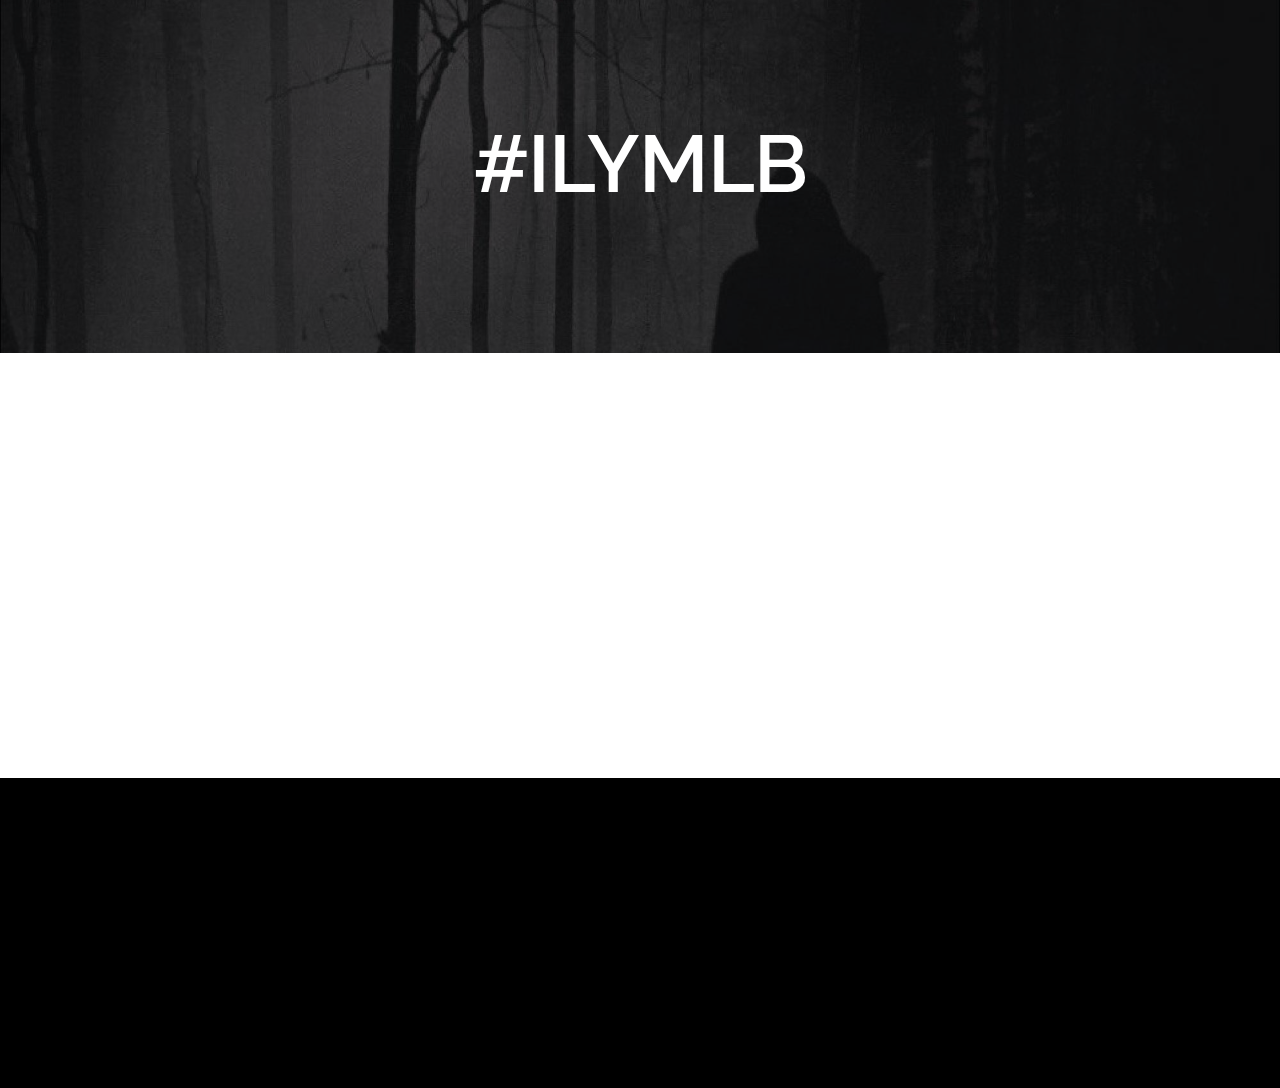
==== commit 06e7006d: "create github pages" ====
--- a/index.html
+++ b/index.html
@@ -36,7 +36,7 @@
 
 </section>
 
-<section class="engine"><a rel="external" href="https://mobirise.com">mobirise.com</a></section><section class="mbr-section" id="content8-3" data-bg-video="https://www.youtube.com/embed/MEDC4PJ7_JI?rel=0&amp;amp;showinfo=0&amp;autoplay=0&amp;loop=0" style="padding-top: 200px; padding-bottom: 200px;">
+<section class="engine"><a rel="external" href="https://mobirise.com">Mobirise</a></section><section class="mbr-section" id="content8-3" data-bg-video="https://www.youtube.com/embed/MEDC4PJ7_JI?rel=0&amp;amp;showinfo=0&amp;autoplay=0&amp;loop=0" style="padding-top: 200px; padding-bottom: 200px;">
 
     <div class="mbr-overlay" style="opacity: 0; background-color: rgb(255, 255, 255);">
     </div>
@@ -60,18 +60,6 @@
     </div>
 </section>
 
-<section class="mbr-section" id="content8-6" data-bg-video="https://www.youtube.com/embed/KIHHVILIlXk?rel=0&amp;amp;showinfo=0&amp;autoplay=0&amp;loop=0" style="padding-top: 120px; padding-bottom: 200px;">
-
-    <div class="mbr-overlay" style="opacity: 0; background-color: rgb(0, 0, 0);">
-    </div>
-
-    <div class="container">
-        <h3 class="mbr-section-title display-2"></h3>
-        
-    </div>
-
-</section>
-
 
   <script src="assets/web/assets/jquery/jquery.min.js"></script>
   <script src="assets/tether/tether.min.js"></script>
--- a/assets/mobirise/css/mbr-additional.css
+++ b/assets/mobirise/css/mbr-additional.css
@@ -436,8 +436,3 @@
   font-family: 'Raleway', sans-serif;
   text-align: center;
 }
-#content8-6 .mbr-section-title,
-#content8-6 p {
-  text-align: right;
-  color: #fff;
-}
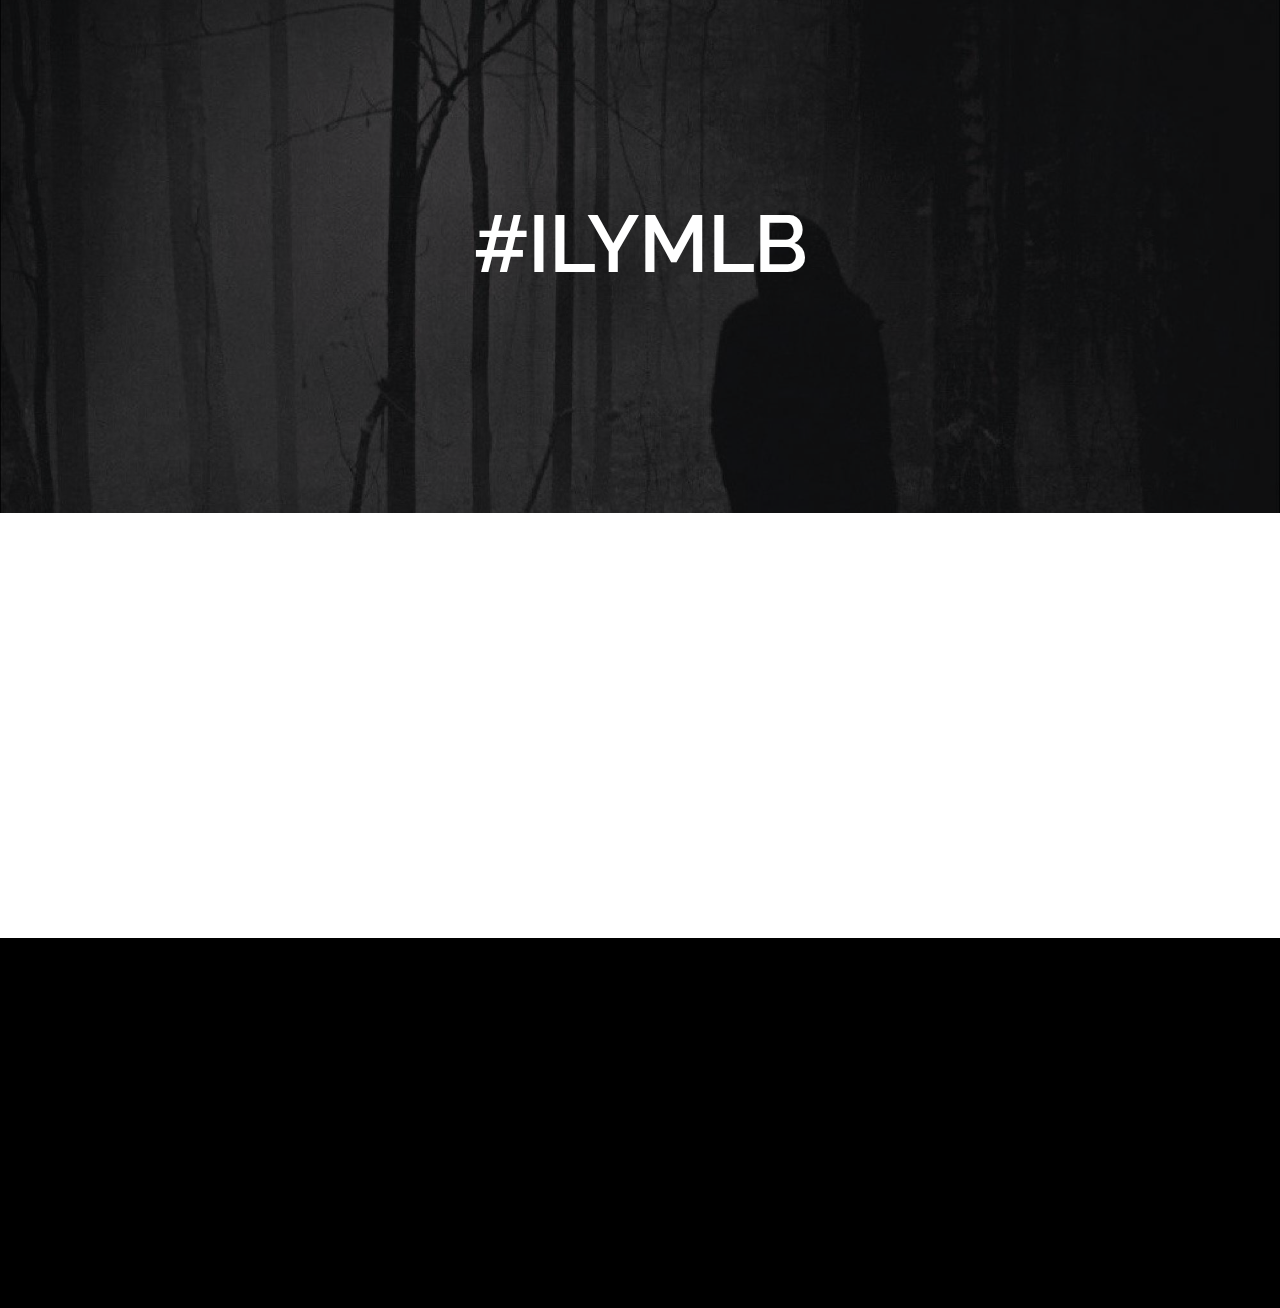
==== commit 61577c8b: "create github pages" ====
--- a/index.html
+++ b/index.html
@@ -24,7 +24,7 @@
   
 </head>
 <body>
-<section class="mbr-section mbr-parallax-background" id="content5-2" style="background-image: url(assets/images/7apxeflmiew-2000x1304.jpg); padding-top: 120px; padding-bottom: 120px;">
+<section class="mbr-section mbr-parallax-background" id="content5-2" style="background-image: url(assets/images/7apxeflmiew-2000x1304.jpg); padding-top: 200px; padding-bottom: 200px;">
 
     <div class="mbr-overlay" style="opacity: 0.5; background-color: rgb(0, 0, 0);">
     </div>
@@ -36,7 +36,7 @@
 
 </section>
 
-<section class="engine"><a rel="external" href="https://mobirise.com">Mobirise</a></section><section class="mbr-section" id="content8-3" data-bg-video="https://www.youtube.com/embed/MEDC4PJ7_JI?rel=0&amp;amp;showinfo=0&amp;autoplay=0&amp;loop=0" style="padding-top: 200px; padding-bottom: 200px;">
+<section class="engine"><a rel="external" href="https://mobirise.com">Mobirise Web Site Builder</a></section><section class="mbr-section" id="content8-3" data-bg-video="https://www.youtube.com/embed/MEDC4PJ7_JI?rel=0&amp;amp;showinfo=0&amp;autoplay=0&amp;loop=0" style="padding-top: 200px; padding-bottom: 200px;">
 
     <div class="mbr-overlay" style="opacity: 0; background-color: rgb(255, 255, 255);">
     </div>
@@ -48,7 +48,7 @@
 
 </section>
 
-<section class="mbr-section mbr-section-md-padding" id="social-buttons4-4" style="background-color: rgb(0, 0, 0); padding-top: 90px; padding-bottom: 90px;">
+<section class="mbr-section mbr-section-md-padding" id="social-buttons4-4" style="background-color: rgb(0, 0, 0); padding-top: 120px; padding-bottom: 120px;">
     
     <div class="container">
         <div class="row">
